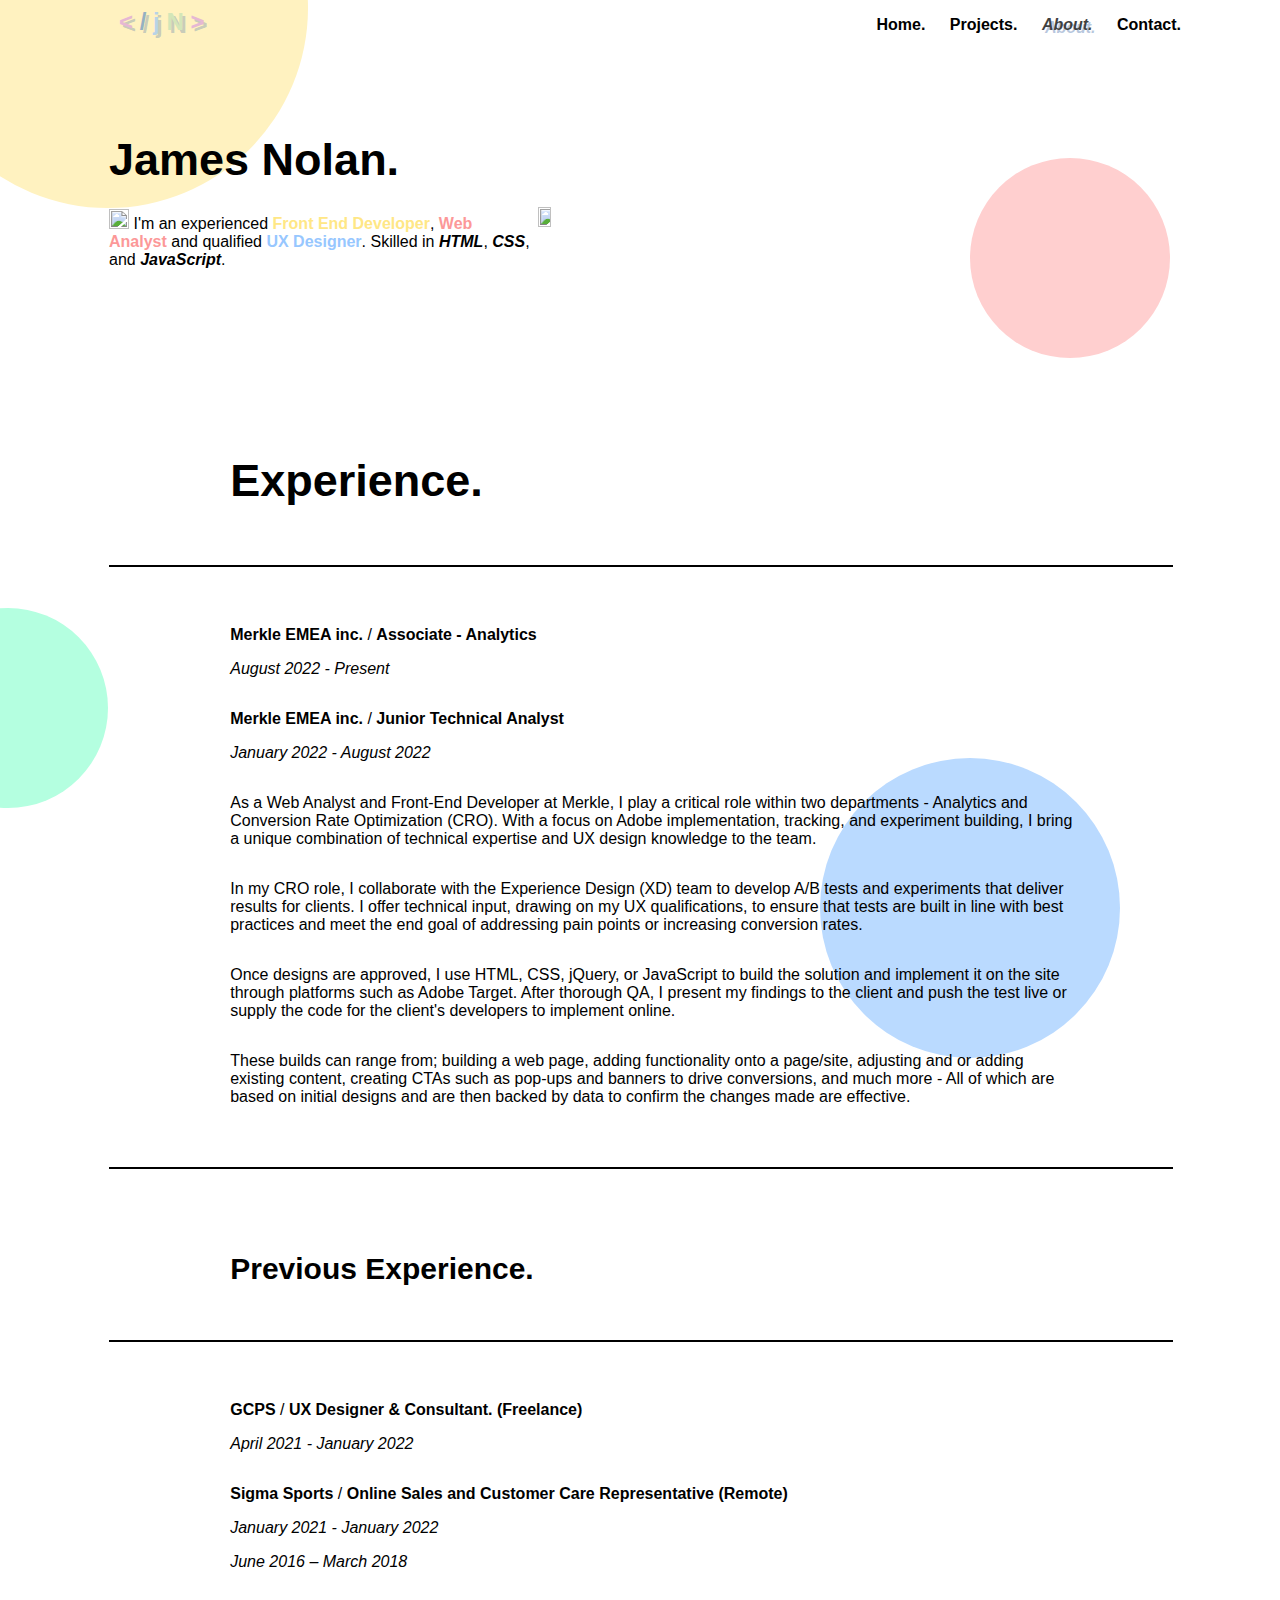
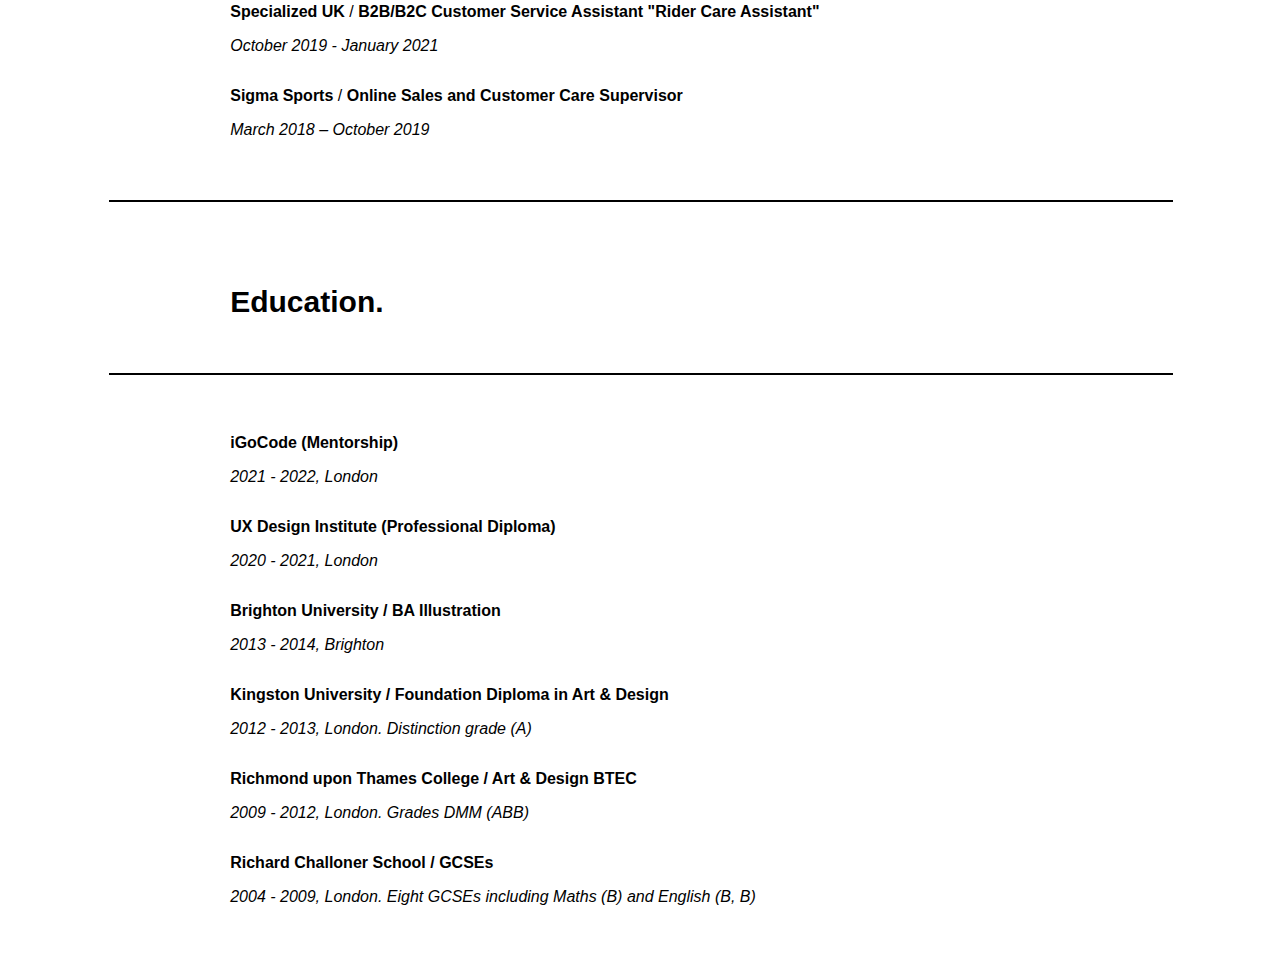
==== aboutMe.html @ 982146b4 "meta tag added" ====
<head>
    <link rel="stylesheet" href="webPage.css">
    <script src="webPage.js"></script>
    <meta name="viewport" content="width=device-width, initial-scale=1.0">
</head>

<body>
    <div class="background">
        <div class="shape shape1"></div>
        <div class="shape shape2"></div>
        <div class="shape shape3"></div>
        <div class="shape shape4"></div>
    </div>

    <div class="web-container">
        <div class="nav-header">
            <span class="jnLogo">
                <span class="logo-section">&lt;</span>
                <span class="logo-section">/</span>
                <span class="logo-section">j</span>
                <span class="logo-section">N</span>
                <span class="logo-section">&gt;</span>
            </span>
            <div class="nav-menu desktop">
                <a class="nav-item" href="/homepage.html">Home.</a>
                <a class="nav-item" href="/projects.html">Projects.</a>
                <a class="nav-item selected" href="/aboutMe.html">About.</a>
                <a class="nav-item" href="/contact.html">Contact.</a>
            </div>
            <div class="nav-menu mobile">
                <div class="menu-btn">
                    <span class="bar"></span>
                    <span class="bar"></span>
                    <span class="bar"></span>
                </div>
                <div class="header__nav">
                    <nav class="nav">
                        <ul class="nav__list">
                            <li class="nav__list_item nav-item"><a class="nav__link" href="/homepage.html">Home.</a></li>
                            <li class="nav__list_item nav-item"><a class="nav__link" href="/projects.html">Projects.</a>
                            </li>
                            <li class="nav__list_item nav-item"><a class="nav__link" href="/aboutMe.html">About.</a>
                            </li>
                            <li class="nav__list_item nav-item"><a class="nav__link" href="/contact.html">Contact.</a>
                            </li>
                        </ul>
                    </nav>
                </div>
            </div>
        </div>
        <div class="main-content">
            <div class="col-1">
                <div class="hero-text">
                    <h3 style="margin-block-end: 0.5em;">James Nolan.</h3>
                    <p>
                        <img src="https://upload.wikimedia.org/wikipedia/commons/thumb/7/70/Emoji_u1f44b.svg/128px-Emoji_u1f44b.svg.png?20170527185010"
                            style="width: 20px;"> I'm an experienced <b style="color: #ffe786">Front End Developer</b>,
                        <b style="color:rgb(252, 152, 152)">Web Analyst</b> and qualified <b style="color: #97c7ff">UX
                            Designer</b>. Skilled in <b><i>HTML</i></b>, <b><i>CSS</i></b>, and
                        <b><i>JavaScript</i></b>.
                    </p>
                    <div class="lang-logos">
                        <div class="lang-logo" alt="HTML"></div>
                        <div class="lang-logo" alt="CSS"></div>
                        <div class="lang-logo" alt="JS"></div>
                        <div class="lang-logo" alt="ADOBE"></div>
                    </div>
                </div>
            </div>
            <div class="col-2">
                <div class="hero-image">
                    <img
                        src="https://ouch-cdn2.icons8.com/yvY-c_1MbAxPxtRzlw8yfKRySEMQ_tZnjfWIX7qMbng/rs:fit:626:456/czM6Ly9pY29uczgu/b3VjaC1wcm9kLmFz/c2V0cy9wbmcvNjU5/LzQ1OWUzZmZjLWIz/OWItNGE3MC05MTBk/LTNkYWMwYmY3ZjZm/MS5wbmc.png">
                </div>
            </div>
        </div>
        <div class="about-me-text">
        </div>

        <div class="project-section" style="flex-wrap: wrap;">
            <div class="project-content">
                <div class="col-1 flex-column" style="flex-direction: column;">
                    <h3 style="margin-block-end: 0.3em;">Experience.</h3>
                </div>
            </div>
        </div>
        <hr>
        <div class="project-content">
            <div class="col-1 aboutMe" style="flex-direction: column;">
                <p><b>Merkle EMEA inc.</b> / <b>Associate - Analytics</b></p>
                <p style="margin-block-start: 0em;"><i>August 2022 - Present</i></p>
                <p><b>Merkle EMEA inc.</b> / <b>Junior Technical Analyst</b></p>
                <p style="margin-block-start: 0em;"><i>January 2022 - August 2022</i></p>
                <p>As a Web Analyst and Front-End Developer at Merkle, I play a critical role within two
                    departments - Analytics and Conversion Rate Optimization (CRO). With a focus on Adobe
                    implementation, tracking, and experiment building, I bring a unique combination of technical
                    expertise and UX design knowledge to the team.</p>
                <p>
                    In my CRO role, I collaborate with the Experience Design (XD) team to develop A/B tests and
                    experiments that deliver results for clients. I offer technical input, drawing on my UX
                    qualifications, to ensure that tests are built in line with best practices and meet the end goal of
                    addressing pain points or increasing conversion rates.</p>
                <p>
                    Once designs are approved, I use HTML, CSS, jQuery, or JavaScript to build the solution and
                    implement it on the site through platforms such as Adobe Target. After thorough QA, I present my
                    findings to the client and push the test live or supply the code for the client's developers to
                    implement online.</p>
                <p>
                    These builds can range from; building a web page, adding functionality onto a page/site, adjusting
                    and or adding existing content, creating CTAs such as pop-ups and banners to drive conversions, and
                    much more - All of which are based on initial designs and are then backed by data to confirm the
                    changes made are effective.</p>
            </div>
        </div>
        <hr>
        <div class="project-section" style="flex-wrap: wrap;">
            <div class="project-content">
                <div class="col-1 flex-column" style="flex-direction: column;">
                    <h4 style="margin-block-end: 0.3em;">Previous Experience.</h4>
                </div>
            </div>
        </div>
        <hr>
        <div class="project-content">
            <div class="col-1 aboutMe" style="flex-direction: column;">
                <p><b>GCPS</b> / <b>UX Designer & Consultant. (Freelance)</b></p>
                <p style="margin-block-start: 0em;"><i>April 2021 - January 2022</i></p>
                <p><b>Sigma Sports</b> / <b>Online Sales and Customer Care Representative (Remote)</b></p>
                <p style="margin-block-start: 0em;"><i>January 2021 - January 2022</i></p>
                <p style="margin-block-start: 0em;"><i>June 2016 – March 2018</i></p>
                <p><b>Specialized UK</b> / <b>B2B/B2C Customer Service Assistant "Rider Care Assistant"</b></p>
                <p style="margin-block-start: 0em;"><i>October 2019 - January 2021</i></p>
                <p><b>Sigma Sports</b> / <b>Online Sales and Customer Care Supervisor</b></p>
                <p style="margin-block-start: 0em;"><i>March 2018 – October 2019</i></p>
            </div>
        </div>
        <hr>
        <div class="project-section" style="flex-wrap: wrap;">
            <div class="project-content">
                <div class="col-1 flex-column" style="flex-direction: column;">
                    <h4 style="margin-block-end: 0.3em;">Education.</h4>
                </div>
            </div>
        </div>
        <hr>
        <div class="project-content">
            <div class="col-1 aboutMe" style="flex-direction: column;">
                <p><b>iGoCode (Mentorship)</b></p>
                <p style="margin-block-start: 0em;"><i>2021 - 2022, London</i></p>
                <p><b>UX Design Institute (Professional Diploma)</b></p>
                <p style="margin-block-start: 0em;"><i>2020 - 2021, London</i></p>
                <p><b>Brighton University / BA Illustration</b></p>
                <p style="margin-block-start: 0em;"><i>2013 - 2014, Brighton</i></p>
                <p><b>Kingston University / Foundation Diploma in Art & Design</b></p>
                <p style="margin-block-start: 0em;"><i>2012 - 2013, London. Distinction grade (A)</i></p>
                <p><b>Richmond upon Thames College / Art & Design BTEC</b></p>
                <p style="margin-block-start: 0em;"><i>2009 - 2012, London. Grades DMM (ABB)</i></p>
                <p><b>Richard Challoner School / GCSEs</b></p>
                <p style="margin-block-start: 0em;"><i>2004 - 2009, London. Eight GCSEs including Maths (B) and English
                        (B, B)</i></p>
            </div>
        </div>
    </div>
    </div>
</body>
---- webPage.css ----
body {
    font-family: 'Futura', sans-serif;
    overflow-x: hidden;
}

a {
    color: black;
    text-decoration: none;
}

hr {
    background: black;
    padding: 1px;
    width: 100%;
    border: black;
    margin-top: 10px;
}

.web-container {
    margin: 0 auto;
    width: 1062px;
    z-index: 100;
}

.arrow-up,
.arrow-down {
    display: flex;
    justify-content: end;
    margin-block-start: 5em;
}

.arrow-up:hover,
.arrow-down:hover {
    cursor: pointer;
}

.arrow-up::before,
.arrow-down::before {
    content: "";
    display: inline-block;
    width: 15px;
    height: 15px;
    border-width: 5px;
    border-style: solid;
    border-color: #000;
    transform: rotate(-45deg);
    transition: transform 0.3s ease;
    border-radius: 10%;
}

.arrow-up::before {
    margin-right: 4px;
    border-top: none;
    border-right: none;
}

.arrow-down::before {
    margin-left: 4px;
    border-bottom: none;
    border-left: none;
}

.arrow-down.down::before {
    transform: rotate(135deg);
}

.background {
    position: absolute;
    height: 100vh;
    width: auto;
    z-index: -10;
}

.shape {
    position: absolute;
    border-radius: 50%;
}

.shape1 {
    background-color: #fff2c0;
    width: 400px;
    height: 400px;
    left: -100px;
    top: -200px;
}

.shape2 {
    background-color: rgb(255, 207, 207);
    width: 200px;
    height: 200px;
    right: -100px;
    top: 150px;
}

.shape3 {
    background-color: #badaff;
    width: 300px;
    height: 300px;
    right: -50px;
    bottom: -150px;
}

.shape4 {
    background-color: rgb(180, 255, 224);
    width: 200px;
    height: 200px;
    left: -100px;
    bottom: 100px;
}

.nav-header {
    display: flex;
    align-items: baseline;
    width: 100%;
    flex-wrap: wrap;
    justify-content: space-between;
    margin-left: 10px;
    margin-right: 10px;
    font-weight: bolder;
}

h3 {
    font-size: 45px;
}

h4 {
    font-size: 30px;
}

h5 {
    font-size: 20px;

}

.nav-item {
    padding-left: 20px;
}

form {
    max-width: 400px;
    margin: 20px auto;
}

label {
    display: block;
    margin-bottom: 5px;
    font-weight: bold;
}

input[type="text"],
input[type="email"],
textarea {
    width: 100%;
    padding: 10px;
    margin-bottom: 10px;
    box-shadow: 5px 5px 1px 0px rgba(0, 0, 0, 1);
}

textarea {
    resize: none;
    height: 100px;
}

input[type="submit"] {
    width: 100%;
    padding: 10px;
    background-color: #5c62ff;
    color: white;
    border: none;
    cursor: pointer;
    box-shadow: 5px 5px 1px 0px rgba(0, 0, 0, 1);
}

input[type="submit"]:hover {
    animation: pastelRainbow 3s infinite;
}

@keyframes pastelRainbow {
    0% {
        background-color: #FFC3A0;
    }

    12.5% {
        background-color: #FFD1B3;
    }

    25% {
        background-color: #FFE0C6;
    }

    37.5% {
        background-color: #FFF0D9;
    }

    50% {
        background-color: #E6F5FF;
    }

    62.5% {
        background-color: #CCEDFF;
    }

    75% {
        background-color: #B3E6FF;
    }

    87.5% {
        background-color: #99DEFF;
    }

    100% {
        background-color: #FFC3A0;
    }
}

.nav-item:hover {
    cursor: pointer;
    font-style: italic;
    text-shadow: 3px 3px 0px rgba(63, 107, 169, 0.5);
    opacity: 0.75;
}

.selected {
    font-style: italic;
    text-shadow: 3px 3px 0px rgba(63, 107, 169, 0.5);
    opacity: 0.75;
}

.main-content {
    display: flex;
    padding-top: 5%;
}

.project-section {
    display: flex;
}

.project-content>.col-1 {
    padding: 15px;
}

.project-content>.col-2 {
    padding: 15px;
}

.col-1 {
    display: flex;
    flex: 0 0 40%;
}

.col-2 {
    display: flex;
    flex: 0 0 60%;
}

.project-content {
    display: flex;
    width: 80%;
    padding: 20px;
    margin-left: auto;
    margin-right: auto;
}

.flex-column {
    flex-direction: column;
}

.project-img {
    max-width: 100%;
    max-height: 100%;
    width: auto;
    height: auto;
}

.lang-logos {
    display: flex;
    justify-content: space-between;
    align-items: center;
}

.lang-logo {
    width: 50px;
    height: 50px;
    background-repeat: no-repeat;
    background-position: center;
    margin-top: 10px;
}

.lang-logo[alt="HTML"] {
    background-image: url('https://cdn-icons-png.flaticon.com/512/10341/10341471.png');
    background-size: 40px;
}

.lang-logo[alt="CSS"] {
    background-image: url('https://cdn-icons-png.flaticon.com/512/136/136445.png');
    background-size: 40px;
}

.lang-logo[alt="JS"] {
    background-image: url('https://cdn-icons-png.flaticon.com/512/644/644568.png');
    background-size: 40px;
}

.lang-logo[alt="ADOBE"] {
    background-image: url('https://cdn-icons-png.flaticon.com/512/232/232430.png');
    background-size: 40px;
}

.hero-image {
    display: flex;
    justify-content: end;
}

.hero-image>img {
    display: flex;
    width: 80%;
    height: fit-content;
    align-self: center;
}

.jnLogo {
    font-family: Arial, sans-serif;
    font-size: 24px;
    font-weight: bold;
}

.logo-section:nth-child(1) {
    color: #e6b8d3;
    text-shadow: 3px 3px 0px rgba(63, 107, 169, 0.3);
}

.logo-section:nth-child(2) {
    color: #94b0c2;
    text-shadow: 3px 3px 0px rgba(63, 107, 169, 0.3);
}

.logo-section:nth-child(3) {
    color: #b8d3e6;
    text-shadow: 3px 3px 0px rgba(63, 107, 169, 0.3);
}

.logo-section:nth-child(4) {
    color: #d3e6b8;
    text-shadow: 3px 3px 0px rgba(63, 107, 169, 0.3);
}

.logo-section:nth-child(5) {
    color: #e6b8d3;
    text-shadow: 3px 3px 0px rgba(63, 107, 169, 0.3);
}

header {
    display: flex;
    justify-content: flex-end;
}


.menu-btn {
    width: 30px;
    height: 30px;
    position: relative;
    z-index: 100;
    overflow: hidden;
}

.menu-btn .bar {
    width: 30px;
    height: 4px;
    position: absolute;
    top: 50%;
    left: 50%;
    border-radius: 4px;
    transform: translate(-50%, -50%);
    background-color: #5c62ff;
    transition: all 0.3s ease-in-out;
}

.menu-btn .bar:nth-of-type(2) {
    top: calc(50% - 9px);
}

.menu-btn .bar:nth-of-type(3) {
    top: calc(50% + 9px);
}

.menu-btn.active .bar:nth-of-type(1) {
    display: none;
}

.menu-btn.active .bar:nth-of-type(2) {
    top: 50%;
    transform: translate(-50%, 0%) rotate(45deg);
}

.menu-btn.active .bar:nth-of-type(3) {
    top: 50%;
    transform: translate(-50%, 0%) rotate(-45deg);
}

.nav {
    position: fixed;
    top: 0;
    left: 0;
    width: 100%;
    height: 100%;
    padding: 15px;
    background: #FFEFBA;
    transform: translateX(100%);
    transition: transform 0.5s;
    z-index: 90;
}

.nav.active {
    transform: translateX(0);
}

.nav__list {
    margin-top: 40px;
}

.nav .nav__list_item {
    list-style-type: none;
    padding: 20px;
    display: flex;
    justify-content: start;
    font-size: 30px;
}

.about-me-text {
    margin-top: 30px;
    padding-left: 5%;
    padding-right: 5%;
}

/* Mobile */
@media screen and (max-width: 767px) {
    .web-container {
        margin-right: 5%;
        margin-left: 5%;
        width: auto;
    }

    .desktop {
        display: none;
    }

    .nav-header {
        margin-top: 30px;
    }

    .main-content {
        flex-direction: column;
    }

    .col-1,
    .col-2 {
        flex-basis: 100%;
    }

    .hero-image {
        display: flex;
        justify-content: center;
        margin-top: 30px;
    }

    .hero-text>p {
        font-size: 25px;
    }

    .arrow-up,
    .arrow-down {
        margin-block-start: 3em;
    }

    .project-content>.col-1 {
        flex-basis: 50%;
    }

    .project-content>.col-2 {
        flex-basis: 50%;
    }

    .hero-image>img {
        width: 100%;
    }

    .aboutMe {
        flex-basis: 100% !important;
    }

    .aboutMe>p {
        width: 90%;
    }

    .about-me-text {
        font-size: 20px;
    }

    .project-text {
        font-size: 15px;
    }

    .project-text {
        font-size: 15px !important;
        width: 80% !important;
    }

    .project-content:not(.exclude) {
        flex-direction: column;
    }

    .col-1:not(.exclude) {
        order: 2 !important;
        flex: 0 !important;
    }

    .col-2:not(.exclude) {
        order: 1 !important;
        justify-content: center;
        align-items: center;
    }

    .arrow-up,
    .arrow-down {
        margin-right: 50px;
        margin-block-start: 4em;
    }
}

/* Tablet */
@media screen and (min-width: 768px) and (max-width: 1154px) {
    .web-container {
        margin-right: 10%;
        margin-left: 10%;
        width: auto;
    }

    .desktop {
        display: none;
    }

    .nav-header {
        margin-top: 30px;
    }

    .main-content {
        flex-direction: column;
    }

    .col-1,
    .col-2 {
        flex-basis: 100%;
    }

    .hero-image {
        justify-content: center;
        margin-top: 30px;
        margin-left: auto;
        margin-right: auto;
        display: block;
    }

    .hero-text>p {
        font-size: 25px;
    }

    .project-content>.col-1 {
        flex-basis: 50%;
    }

    .project-content>.col-2 {
        flex-basis: 50%;
    }

    .hero-image>img {
        width: 100%;
    }

    .aboutMe {
        flex-basis: 100% !important;
    }

    .aboutMe>p {
        width: 90%;
    }

    .project-text {
        font-size: 15px !important;
        width: 70% !important;
    }

    .arrow-up,
    .arrow-down {
        margin-right: 50px;
        margin-block-start: 4em;
    }
}

/* Desktop */
@media screen and (min-width: 1155px) {
    .mobile {
        display: none;
    }

    .aboutMe {
        flex: 0 0 100%;
    }

    .background {
        width: 1062px;
    }

}
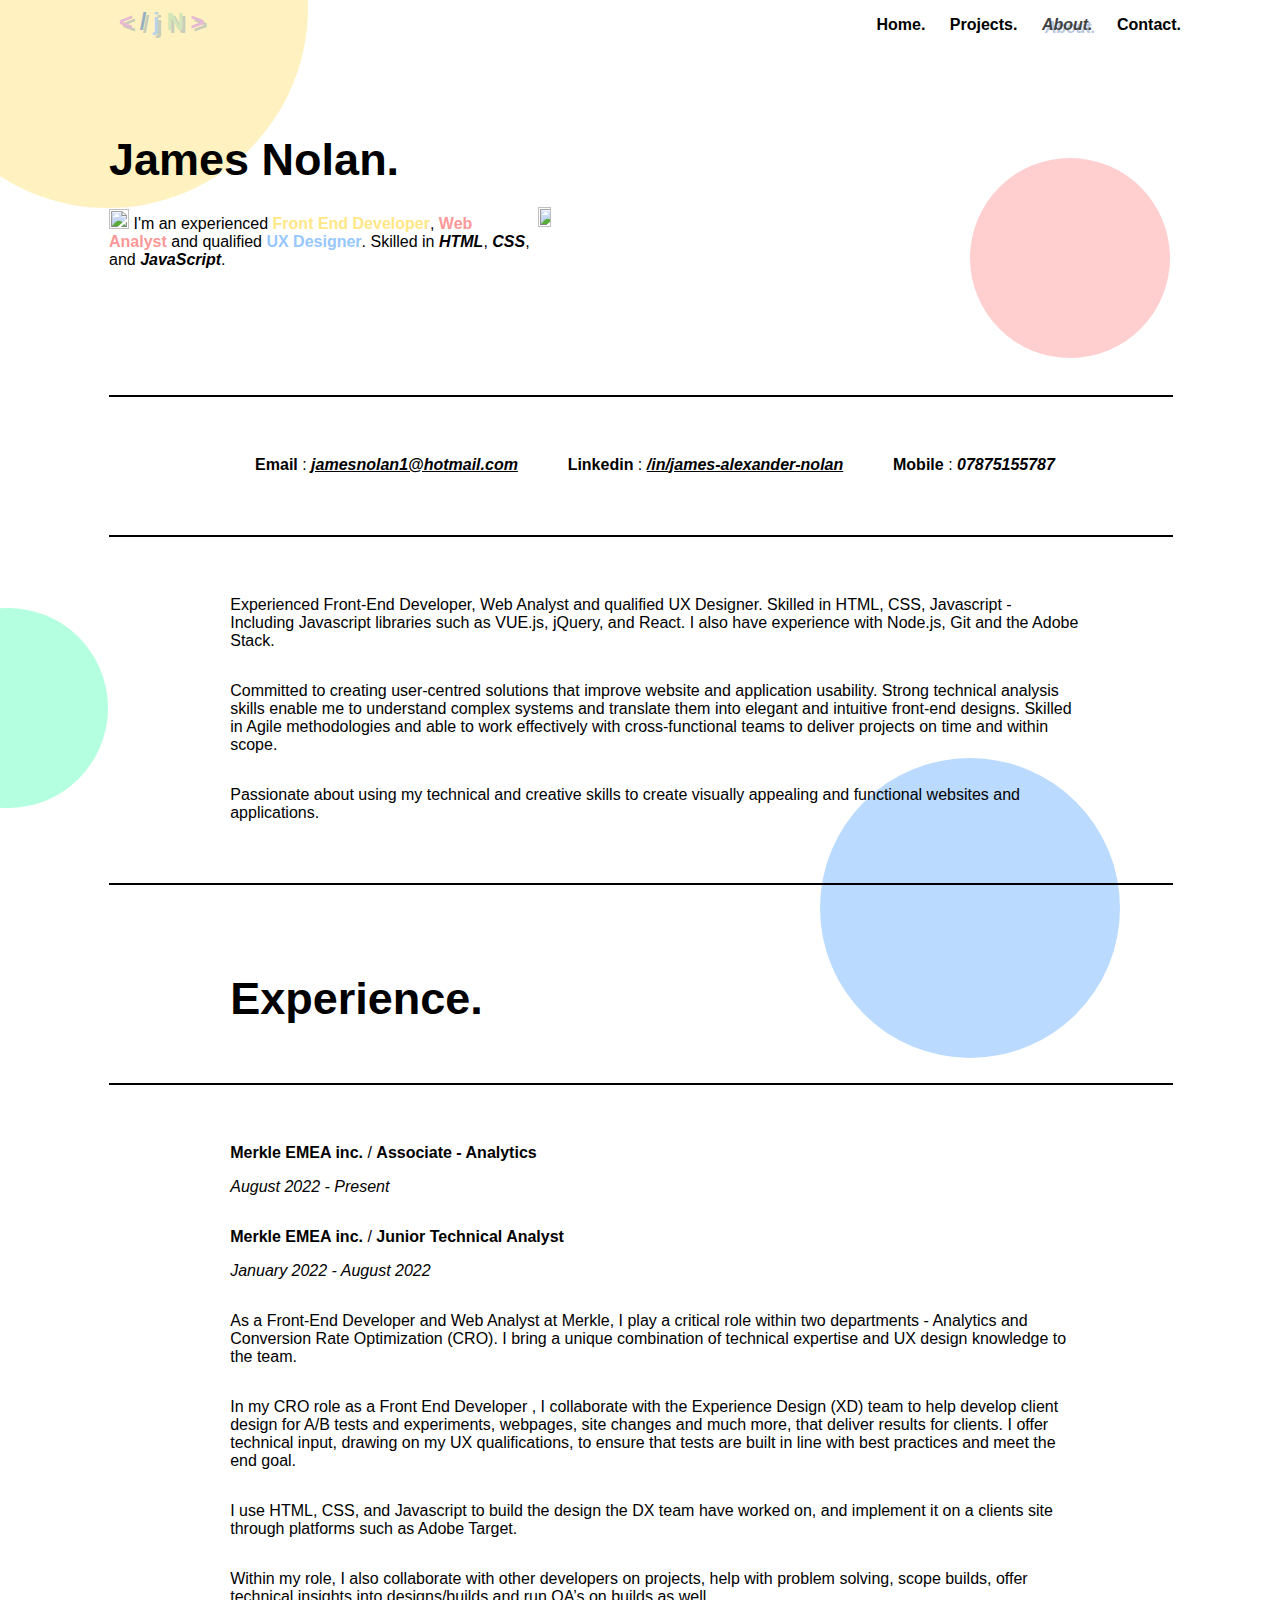
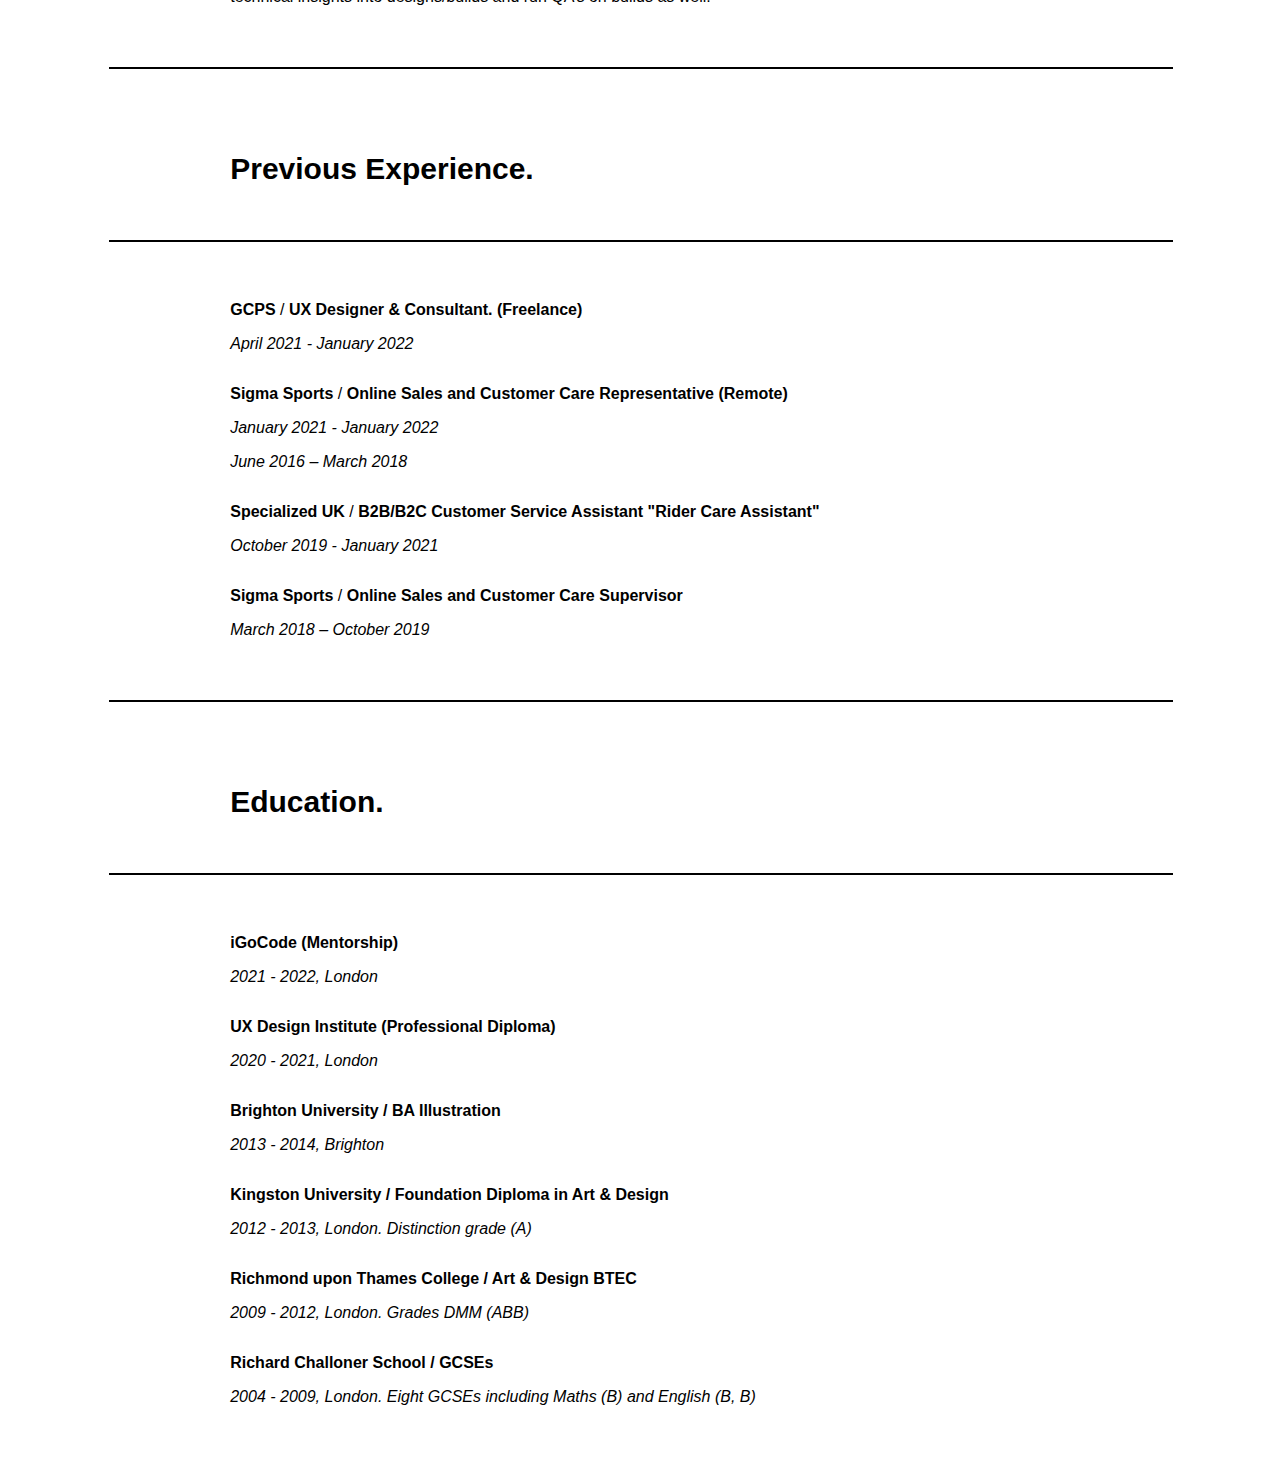
==== commit ebe26e8f: "css changes" ====
--- a/aboutMe.html
+++ b/aboutMe.html
@@ -36,7 +36,8 @@
                 <div class="header__nav">
                     <nav class="nav">
                         <ul class="nav__list">
-                            <li class="nav__list_item nav-item"><a class="nav__link" href="/homepage.html">Home.</a></li>
+                            <li class="nav__list_item nav-item"><a class="nav__link" href="/homepage.html">Home.</a>
+                            </li>
                             <li class="nav__list_item nav-item"><a class="nav__link" href="/projects.html">Projects.</a>
                             </li>
                             <li class="nav__list_item nav-item"><a class="nav__link" href="/aboutMe.html">About.</a>
@@ -74,9 +75,33 @@
                 </div>
             </div>
         </div>
-        <div class="about-me-text">
+        <hr style="margin-top: 50px;">
+        <div class="project-content">
+            <div class="col-1 aboutMe contact-info" style="flex-direction: column;">
+                <p><b>Email</b> : <b><i><u><a href="/contact.html">jamesnolan1@hotmail.com</a></u></i></b></p>
+                <p><b>Linkedin</b> : <b><i><u><a
+                                    href="https://www.linkedin.com/in/james-alexander-nolan">/in/james-alexander-nolan</a></u></i></b>
+                </p>
+                <p><b>Mobile</b> : <b><i>07875155787</i></b></p>
+            </div>
         </div>
-
+        <hr>
+        <div class="project-content">
+            <div class="col-1 aboutMe" style="flex-direction: column;">
+                <p>Experienced Front-End Developer, Web Analyst and qualified UX Designer. Skilled in HTML,
+                    CSS, Javascript - Including Javascript libraries such as VUE.js, jQuery, and React. I also
+                    have experience with Node.js, Git and the Adobe Stack.
+                </p>
+                <p>Committed to creating user-centred solutions that improve website and application usability.
+                    Strong technical analysis skills enable me to understand complex systems and translate
+                    them into elegant and intuitive front-end designs. Skilled in Agile methodologies and able to
+                    work effectively with cross-functional teams to deliver projects on time and within scope.
+                </p>
+                <p>Passionate about using my technical and creative skills to create visually appealing and
+                    functional websites and applications.</p>
+            </div>
+        </div>
+        <hr>
         <div class="project-section" style="flex-wrap: wrap;">
             <div class="project-content">
                 <div class="col-1 flex-column" style="flex-direction: column;">
@@ -91,25 +116,20 @@
                 <p style="margin-block-start: 0em;"><i>August 2022 - Present</i></p>
                 <p><b>Merkle EMEA inc.</b> / <b>Junior Technical Analyst</b></p>
                 <p style="margin-block-start: 0em;"><i>January 2022 - August 2022</i></p>
-                <p>As a Web Analyst and Front-End Developer at Merkle, I play a critical role within two
-                    departments - Analytics and Conversion Rate Optimization (CRO). With a focus on Adobe
-                    implementation, tracking, and experiment building, I bring a unique combination of technical
-                    expertise and UX design knowledge to the team.</p>
-                <p>
-                    In my CRO role, I collaborate with the Experience Design (XD) team to develop A/B tests and
-                    experiments that deliver results for clients. I offer technical input, drawing on my UX
-                    qualifications, to ensure that tests are built in line with best practices and meet the end goal of
-                    addressing pain points or increasing conversion rates.</p>
-                <p>
-                    Once designs are approved, I use HTML, CSS, jQuery, or JavaScript to build the solution and
-                    implement it on the site through platforms such as Adobe Target. After thorough QA, I present my
-                    findings to the client and push the test live or supply the code for the client's developers to
-                    implement online.</p>
-                <p>
-                    These builds can range from; building a web page, adding functionality onto a page/site, adjusting
-                    and or adding existing content, creating CTAs such as pop-ups and banners to drive conversions, and
-                    much more - All of which are based on initial designs and are then backed by data to confirm the
-                    changes made are effective.</p>
+                <p>As a Front-End Developer and Web Analyst at Merkle, I play a critical role within two
+                    departments - Analytics and Conversion Rate Optimization (CRO). I bring a unique
+                    combination of technical expertise and UX design knowledge to the team.</p>
+                <p>In my CRO role as a Front End Developer , I collaborate with the Experience Design (XD)
+                    team to help develop client design for A/B tests and experiments, webpages, site changes
+                    and much more, that deliver results for clients. I offer technical input, drawing on my UX
+                    qualifications, to ensure that tests are built in line with best practices and meet the end goal.
+                </p>
+                <p>I use HTML, CSS, and Javascript to build the design the DX team have worked on, and
+                    implement it on a clients site through platforms such as Adobe Target.
+                </p>
+                <p>Within my role, I also collaborate with other developers on projects, help with problem
+                    solving, scope builds, offer technical insights into designs/builds and run QA’s on builds as
+                    well.</p>
             </div>
         </div>
         <hr>
--- a/webPage.css
+++ b/webPage.css
@@ -473,11 +473,13 @@
     }
 
     .project-content>.col-1 {
-        flex-basis: 50%;
+        flex-basis: 60%;
+        padding: 0px;
     }
 
     .project-content>.col-2 {
         flex-basis: 50%;
+        padding: 0px;
     }
 
     .hero-image>img {
@@ -512,6 +514,7 @@
     .col-1:not(.exclude) {
         order: 2 !important;
         flex: 0 !important;
+
     }
 
     .col-2:not(.exclude) {
@@ -524,6 +527,14 @@
     .arrow-down {
         margin-right: 50px;
         margin-block-start: 4em;
+    }
+
+    .project-content.exclude {
+        width: 350px;
+    }
+
+    .project-p-text {
+        margin-top: 15px;
     }
 }
 
@@ -594,6 +605,12 @@
         margin-right: 50px;
         margin-block-start: 4em;
     }
+
+    .contact-info>p {
+        margin-left: auto;
+        margin-right: auto;
+        width: 50%;
+    }
 }
 
 /* Desktop */
@@ -610,4 +627,8 @@
         width: 1062px;
     }
 
+    .contact-info {
+        justify-content: space-around;
+        flex-direction: revert !important;
+    }
 }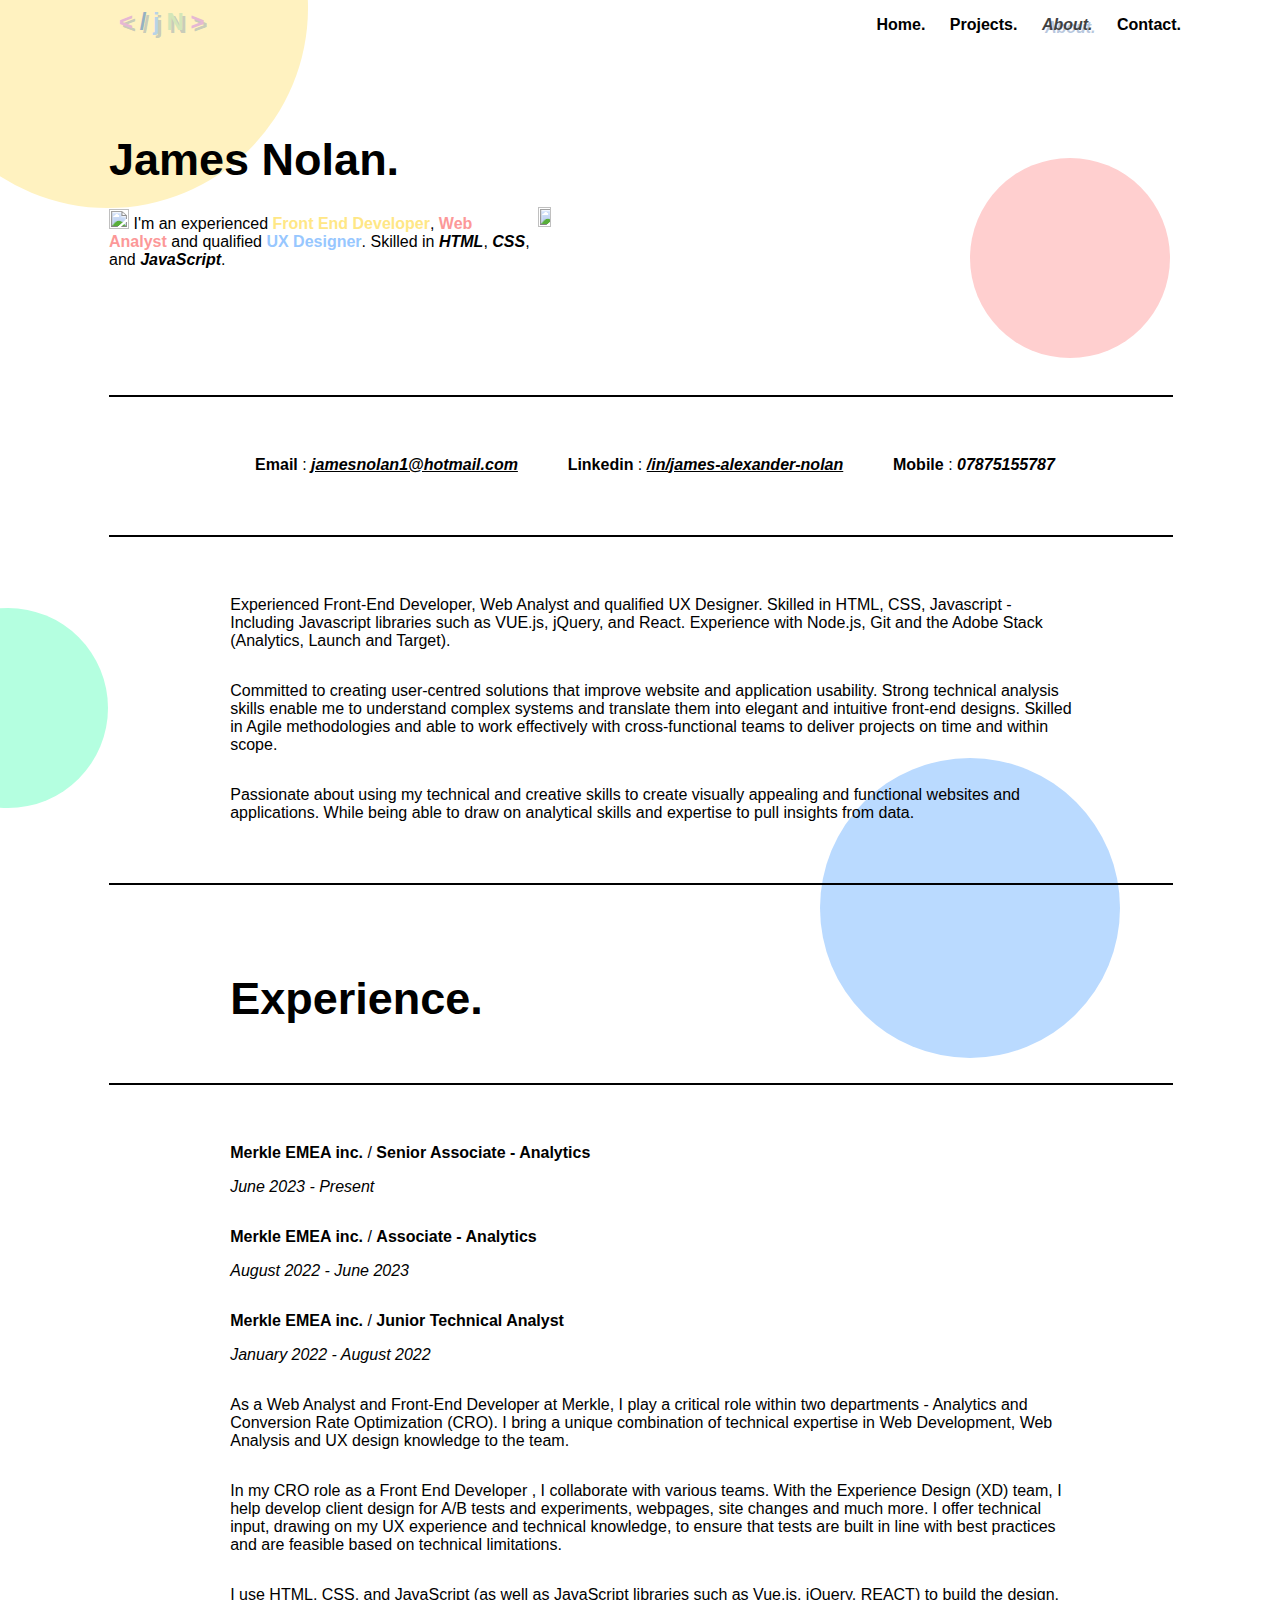
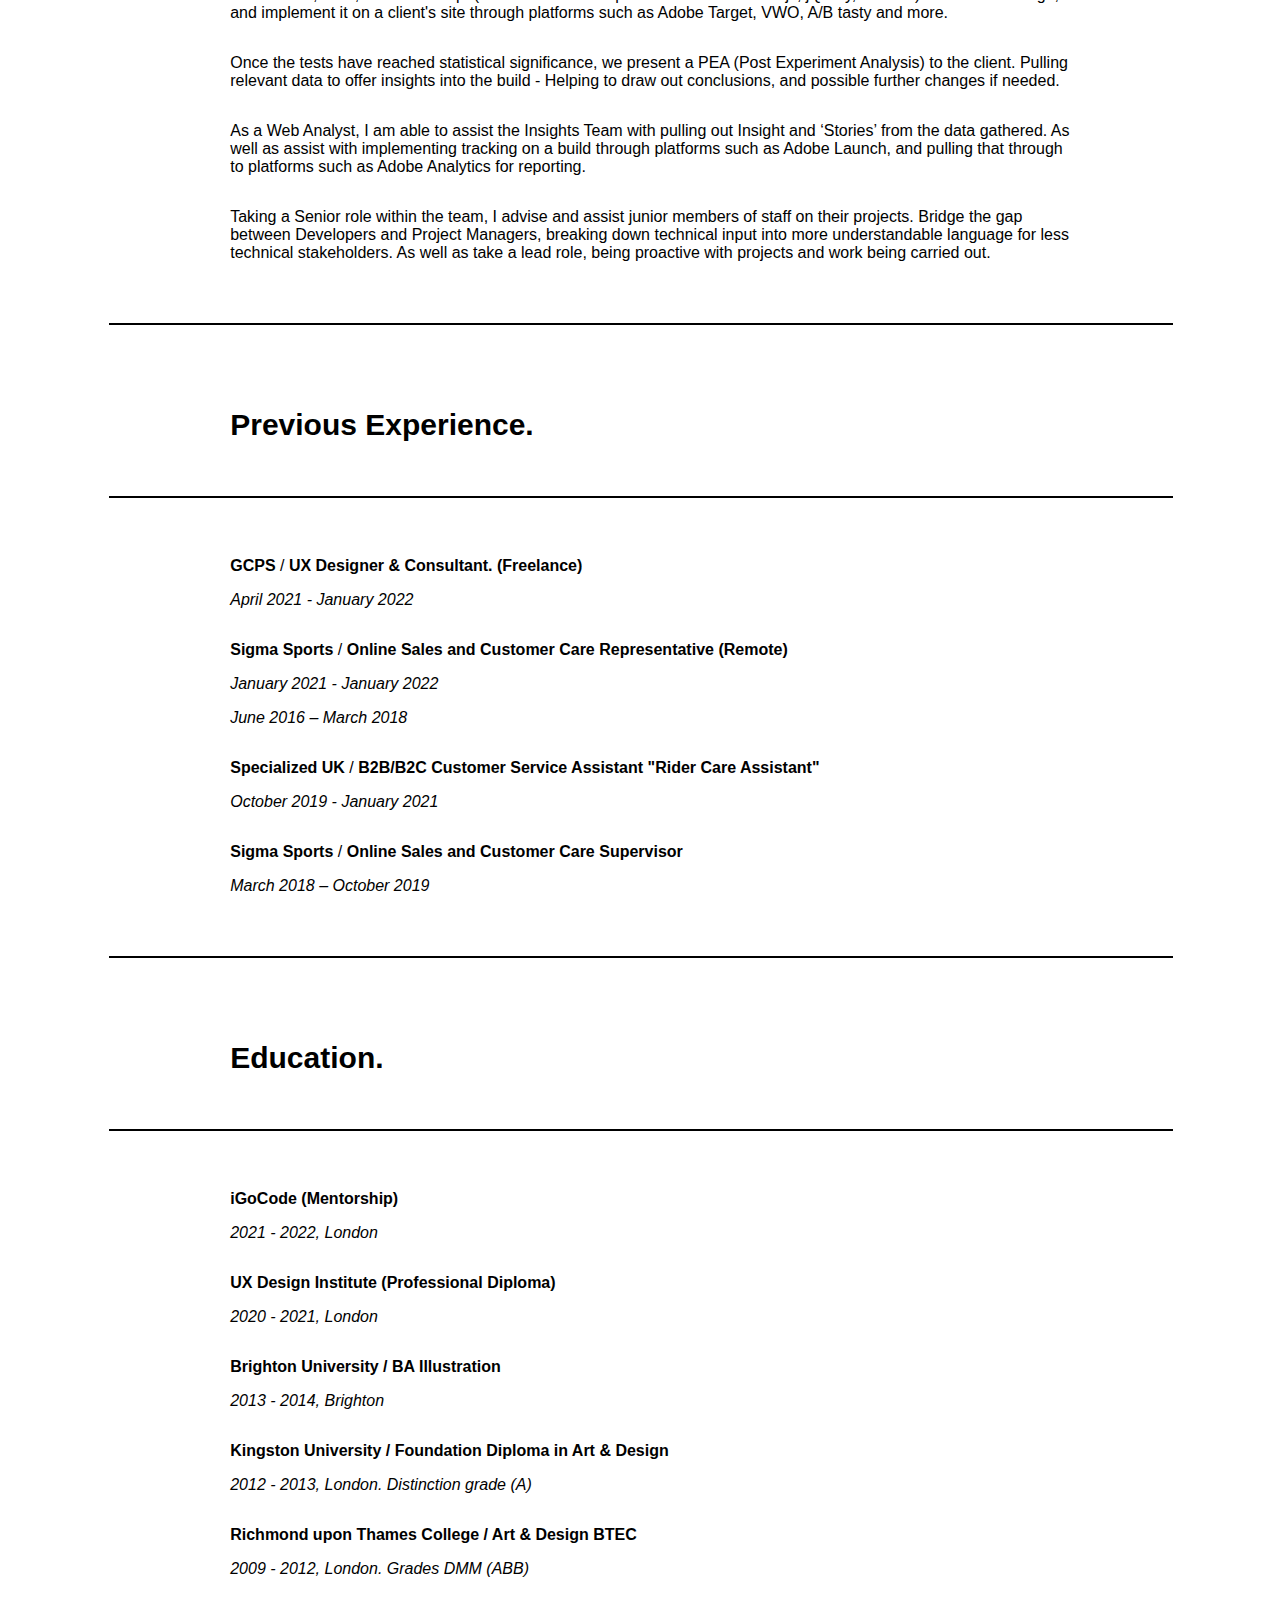
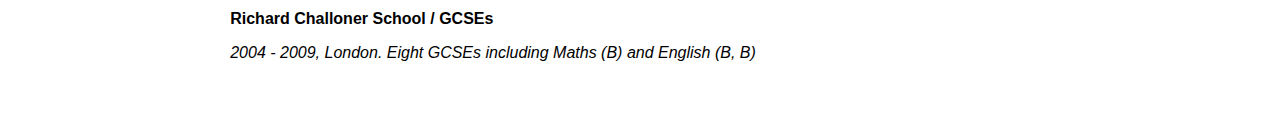
==== commit 7ed18807: "Content change" ====
--- a/aboutMe.html
+++ b/aboutMe.html
@@ -2,6 +2,15 @@
     <link rel="stylesheet" href="webPage.css">
     <script src="webPage.js"></script>
     <meta name="viewport" content="width=device-width, initial-scale=1.0">
+    <!-- Google tag (gtag.js) -->
+    <script async src="https://www.googletagmanager.com/gtag/js?id=G-5FLBPT3K59"></script>
+    <script>
+        window.dataLayer = window.dataLayer || [];
+        function gtag() { dataLayer.push(arguments); }
+        gtag('js', new Date());
+
+        gtag('config', 'G-5FLBPT3K59');
+    </script>
 </head>
 
 <body>
@@ -88,17 +97,16 @@
         <hr>
         <div class="project-content">
             <div class="col-1 aboutMe" style="flex-direction: column;">
-                <p>Experienced Front-End Developer, Web Analyst and qualified UX Designer. Skilled in HTML,
-                    CSS, Javascript - Including Javascript libraries such as VUE.js, jQuery, and React. I also
-                    have experience with Node.js, Git and the Adobe Stack.
-                </p>
-                <p>Committed to creating user-centred solutions that improve website and application usability.
-                    Strong technical analysis skills enable me to understand complex systems and translate
-                    them into elegant and intuitive front-end designs. Skilled in Agile methodologies and able to
-                    work effectively with cross-functional teams to deliver projects on time and within scope.
-                </p>
-                <p>Passionate about using my technical and creative skills to create visually appealing and
-                    functional websites and applications.</p>
+                <p>Experienced Front-End Developer, Web Analyst and qualified UX Designer. Skilled in HTML, CSS,
+                    Javascript - Including Javascript libraries such as VUE.js, jQuery, and React. Experience with
+                    Node.js, Git and the Adobe Stack (Analytics, Launch and Target). </p>
+                <p>Committed to creating user-centred solutions that improve website and application usability. Strong
+                    technical analysis skills enable me to understand complex systems and translate them into elegant
+                    and intuitive front-end designs. Skilled in Agile methodologies and able to work effectively with
+                    cross-functional teams to deliver projects on time and within scope. </p>
+                <p>Passionate about using my technical and creative skills to create visually appealing and functional
+                    websites and applications. While being able to draw on analytical skills and expertise to pull
+                    insights from data. </p>
             </div>
         </div>
         <hr>
@@ -112,24 +120,33 @@
         <hr>
         <div class="project-content">
             <div class="col-1 aboutMe" style="flex-direction: column;">
+                <p><b>Merkle EMEA inc.</b> / <b>Senior Associate - Analytics</b></p>
+                <p style="margin-block-start: 0em;"><i>June 2023 - Present</i></p>
                 <p><b>Merkle EMEA inc.</b> / <b>Associate - Analytics</b></p>
-                <p style="margin-block-start: 0em;"><i>August 2022 - Present</i></p>
+                <p style="margin-block-start: 0em;"><i>August 2022 - June 2023</i></p>
                 <p><b>Merkle EMEA inc.</b> / <b>Junior Technical Analyst</b></p>
                 <p style="margin-block-start: 0em;"><i>January 2022 - August 2022</i></p>
-                <p>As a Front-End Developer and Web Analyst at Merkle, I play a critical role within two
-                    departments - Analytics and Conversion Rate Optimization (CRO). I bring a unique
-                    combination of technical expertise and UX design knowledge to the team.</p>
-                <p>In my CRO role as a Front End Developer , I collaborate with the Experience Design (XD)
-                    team to help develop client design for A/B tests and experiments, webpages, site changes
-                    and much more, that deliver results for clients. I offer technical input, drawing on my UX
-                    qualifications, to ensure that tests are built in line with best practices and meet the end goal.
-                </p>
-                <p>I use HTML, CSS, and Javascript to build the design the DX team have worked on, and
-                    implement it on a clients site through platforms such as Adobe Target.
-                </p>
-                <p>Within my role, I also collaborate with other developers on projects, help with problem
-                    solving, scope builds, offer technical insights into designs/builds and run QA’s on builds as
-                    well.</p>
+                <p>As a Web Analyst and Front-End Developer at Merkle, I play a critical role within two departments -
+                    Analytics and Conversion Rate Optimization (CRO). I bring a unique combination of technical
+                    expertise in Web Development, Web Analysis and UX design knowledge to the team.</p>
+                <p>In my CRO role as a Front End Developer , I collaborate with various teams. With the Experience
+                    Design (XD) team, I help develop client design for A/B tests and experiments, webpages, site changes
+                    and much more. I offer technical input, drawing on my UX experience and technical knowledge, to
+                    ensure that tests are built in line with best practices and are feasible based on technical
+                    limitations. </p>
+                <p>I use HTML, CSS, and JavaScript (as well as JavaScript libraries such as Vue.js, jQuery, REACT) to
+                    build the design, and implement it on a client's site through platforms such as Adobe Target, VWO,
+                    A/B tasty and more. </p>
+                <p>Once the tests have reached statistical significance, we present a PEA (Post Experiment Analysis) to
+                    the client. Pulling relevant data to offer insights into the build - Helping to draw out
+                    conclusions, and possible further changes if needed. </p>
+                <p>As a Web Analyst, I am able to assist the Insights Team with pulling out Insight and ‘Stories’ from
+                    the data gathered. As well as assist with implementing tracking on a build through platforms such as
+                    Adobe Launch, and pulling that through to platforms such as Adobe Analytics for reporting. </p>
+                <p>Taking a Senior role within the team, I advise and assist junior members of staff on their projects.
+                    Bridge the gap between Developers and Project Managers, breaking down technical input into more
+                    understandable language for less technical stakeholders. As well as take a lead role, being
+                    proactive with projects and work being carried out.</p>
             </div>
         </div>
         <hr>
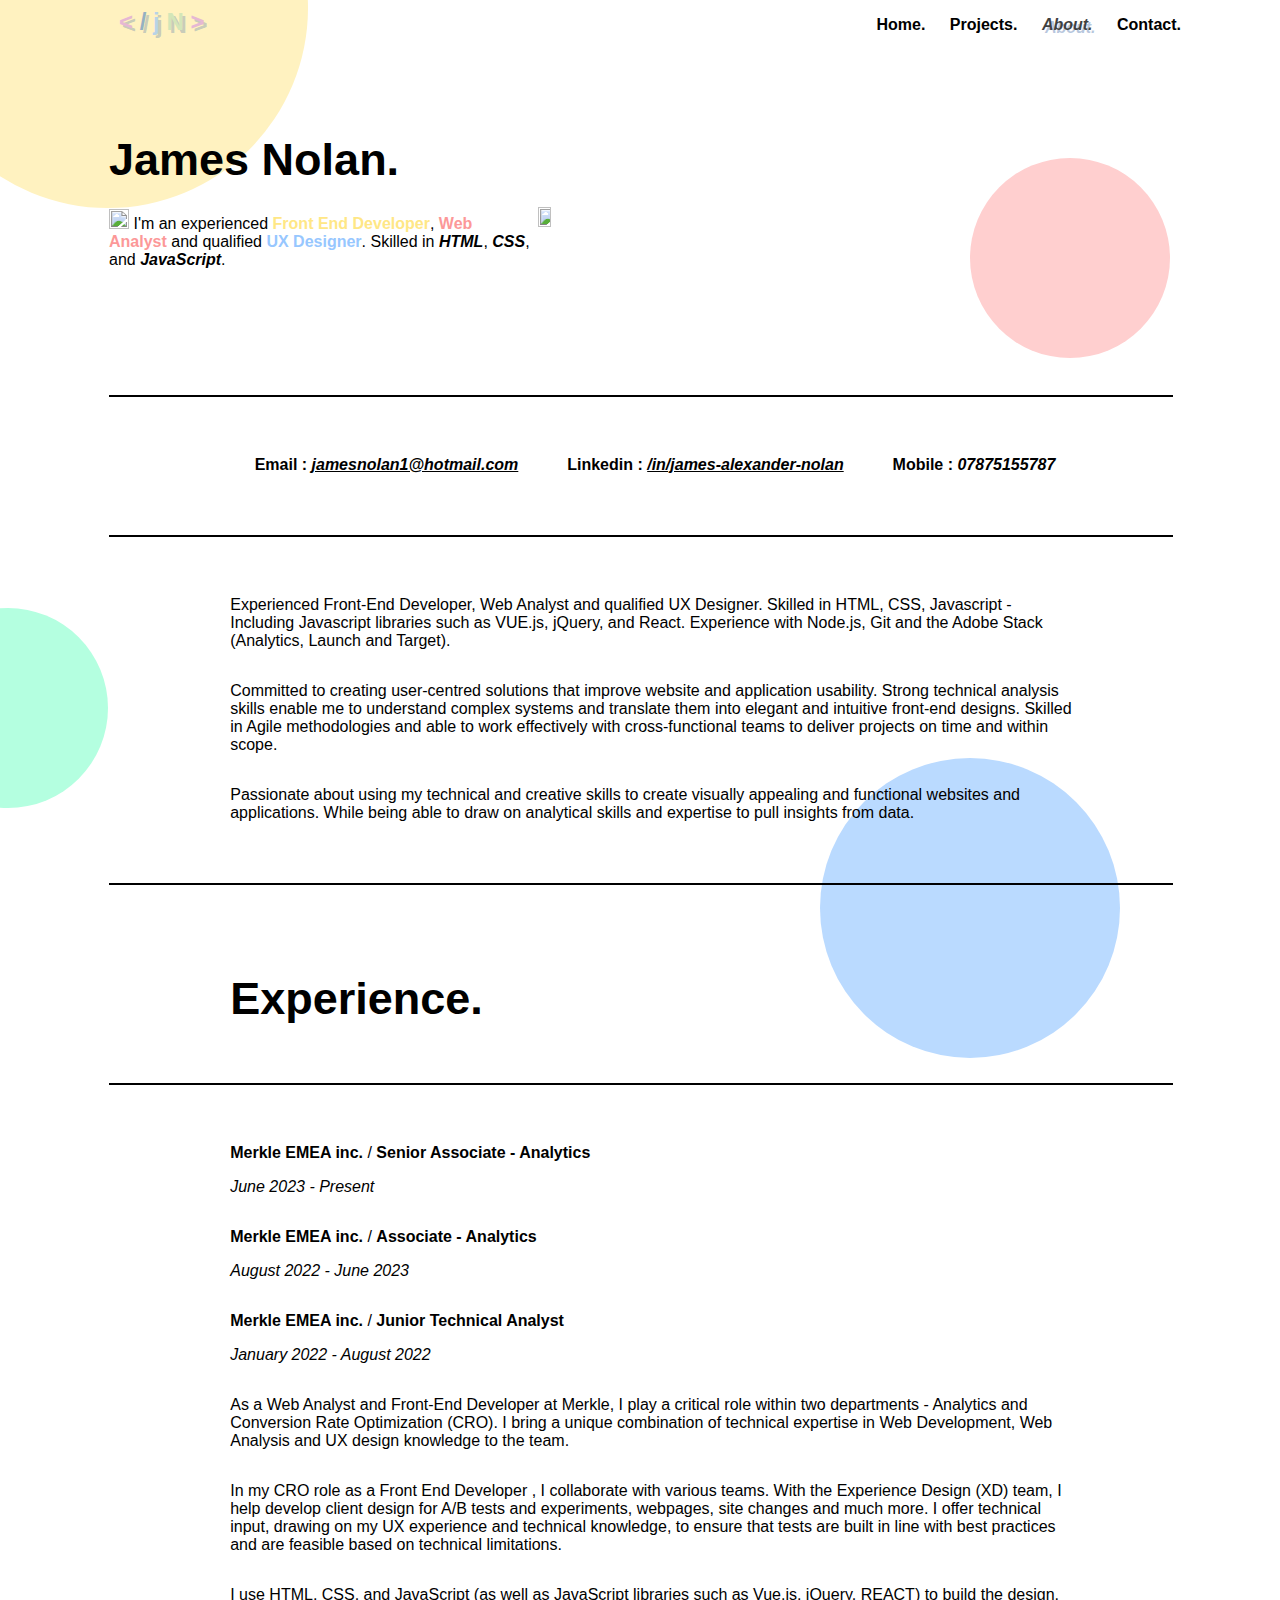
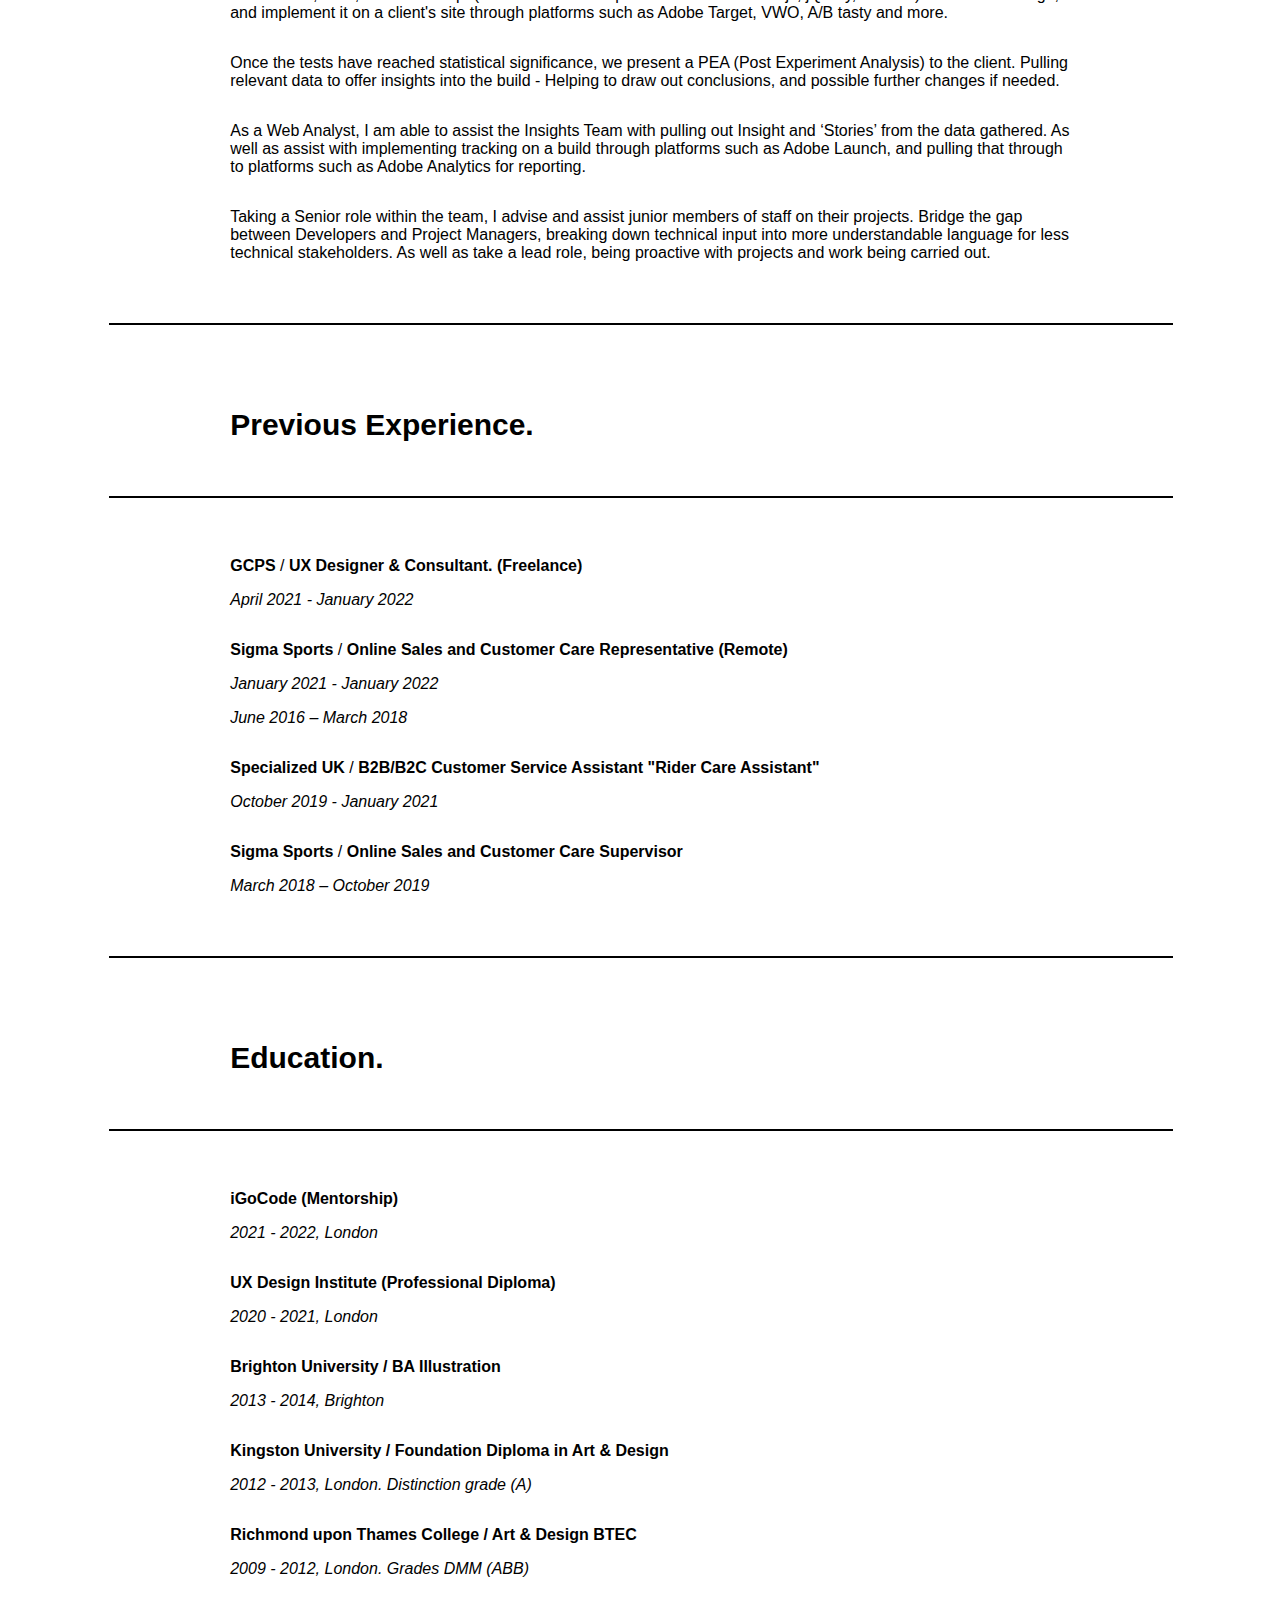
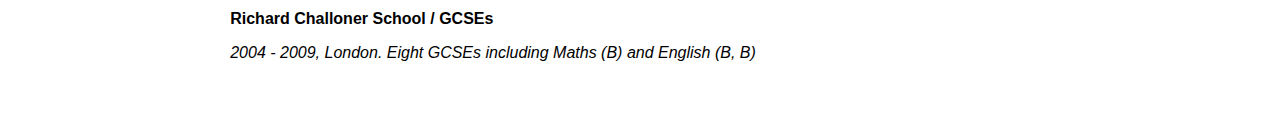
==== commit 321dda11: "CSS change" ====
--- a/aboutMe.html
+++ b/aboutMe.html
@@ -87,11 +87,11 @@
         <hr style="margin-top: 50px;">
         <div class="project-content">
             <div class="col-1 aboutMe contact-info" style="flex-direction: column;">
-                <p><b>Email</b> : <b><i><u><a href="/contact.html">jamesnolan1@hotmail.com</a></u></i></b></p>
-                <p><b>Linkedin</b> : <b><i><u><a
+                <p><b>Email : </b> <b><i><u><a href="/contact.html">jamesnolan1@hotmail.com</a></u></i></b></p>
+                <p><b>Linkedin : </b> <b><i><u><a
                                     href="https://www.linkedin.com/in/james-alexander-nolan">/in/james-alexander-nolan</a></u></i></b>
                 </p>
-                <p><b>Mobile</b> : <b><i>07875155787</i></b></p>
+                <p><b>Mobile : </b> <b><i>07875155787</i></b></p>
             </div>
         </div>
         <hr>
--- a/webPage.css
+++ b/webPage.css
@@ -593,6 +593,7 @@
 
     .aboutMe>p {
         width: 90%;
+        display: grid;
     }
 
     .project-text {
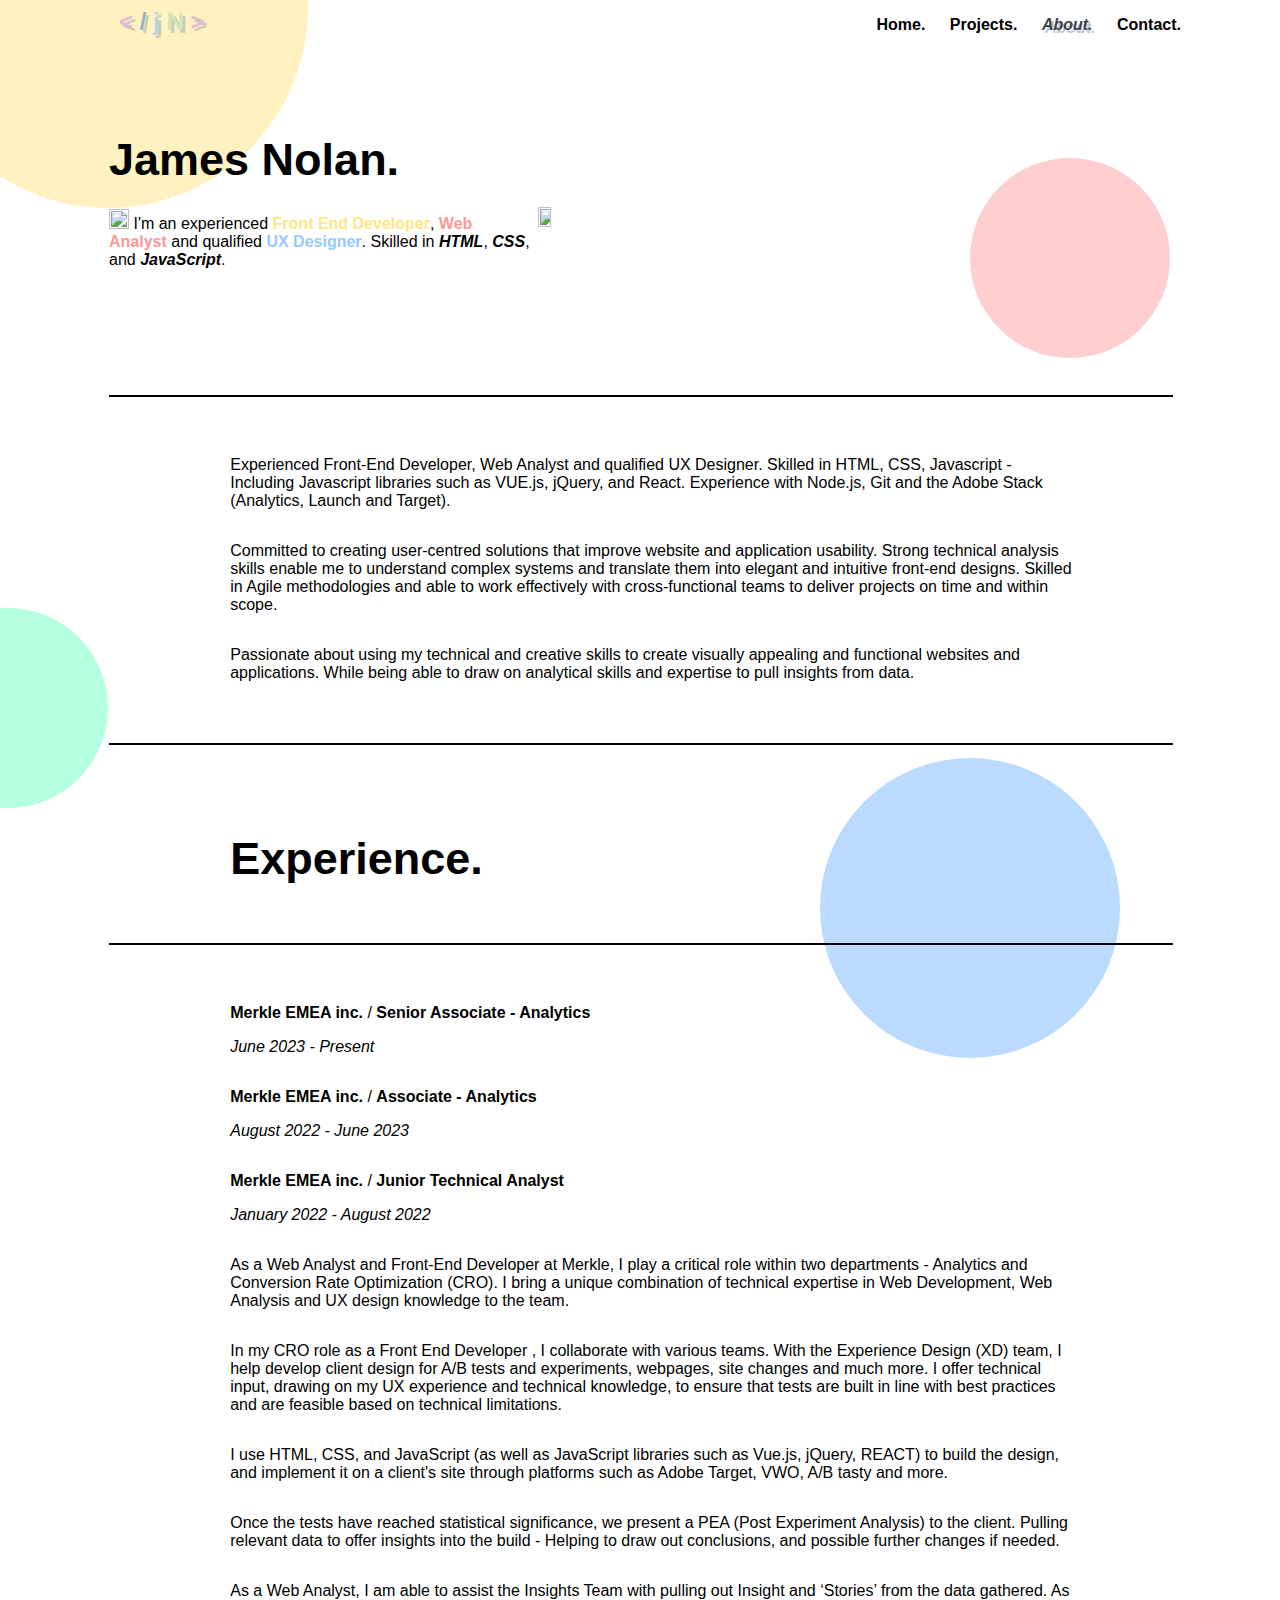
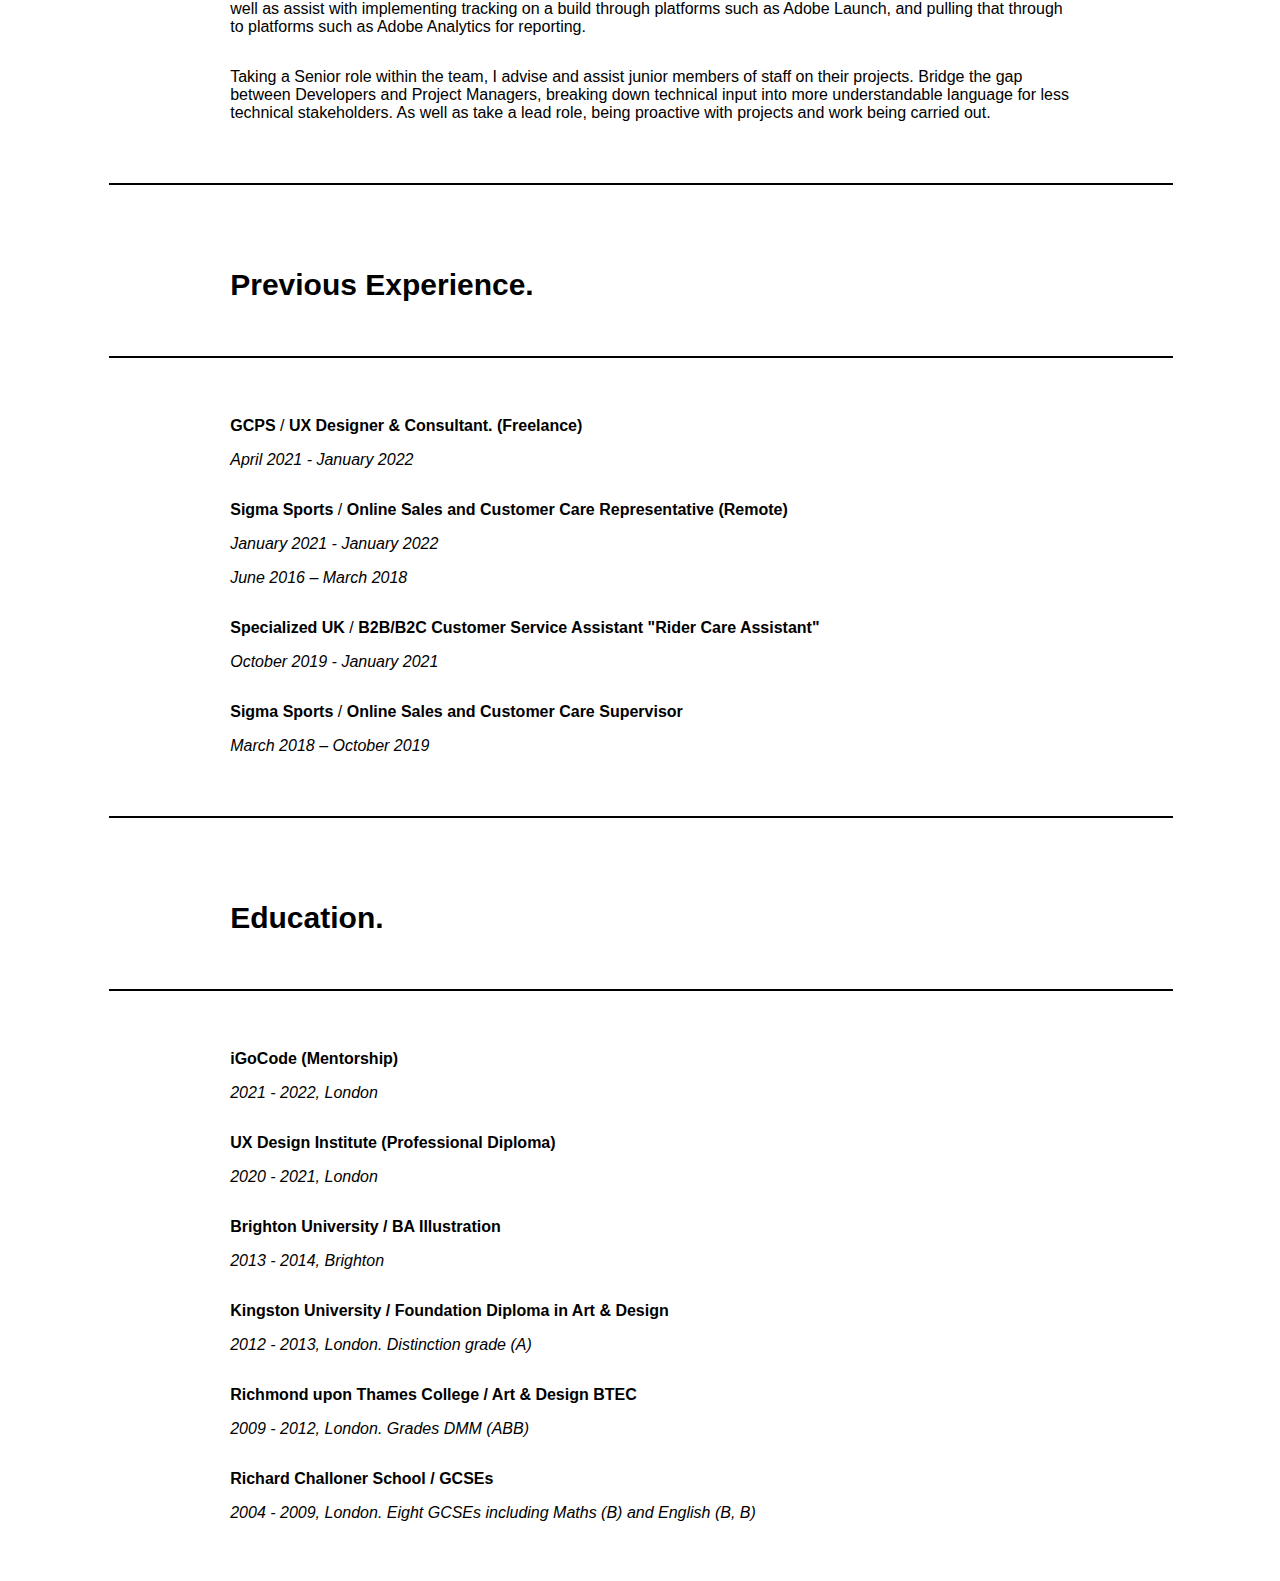
==== commit 555cc137: "content change" ====
--- a/aboutMe.html
+++ b/aboutMe.html
@@ -85,16 +85,6 @@
             </div>
         </div>
         <hr style="margin-top: 50px;">
-        <div class="project-content">
-            <div class="col-1 aboutMe contact-info" style="flex-direction: column;">
-                <p><b>Email : </b> <b><i><u><a href="/contact.html">jamesnolan1@hotmail.com</a></u></i></b></p>
-                <p><b>Linkedin : </b> <b><i><u><a
-                                    href="https://www.linkedin.com/in/james-alexander-nolan">/in/james-alexander-nolan</a></u></i></b>
-                </p>
-                <p><b>Mobile : </b> <b><i>07875155787</i></b></p>
-            </div>
-        </div>
-        <hr>
         <div class="project-content">
             <div class="col-1 aboutMe" style="flex-direction: column;">
                 <p>Experienced Front-End Developer, Web Analyst and qualified UX Designer. Skilled in HTML, CSS,
--- a/webPage.css
+++ b/webPage.css
@@ -593,7 +593,6 @@
 
     .aboutMe>p {
         width: 90%;
-        display: grid;
     }
 
     .project-text {
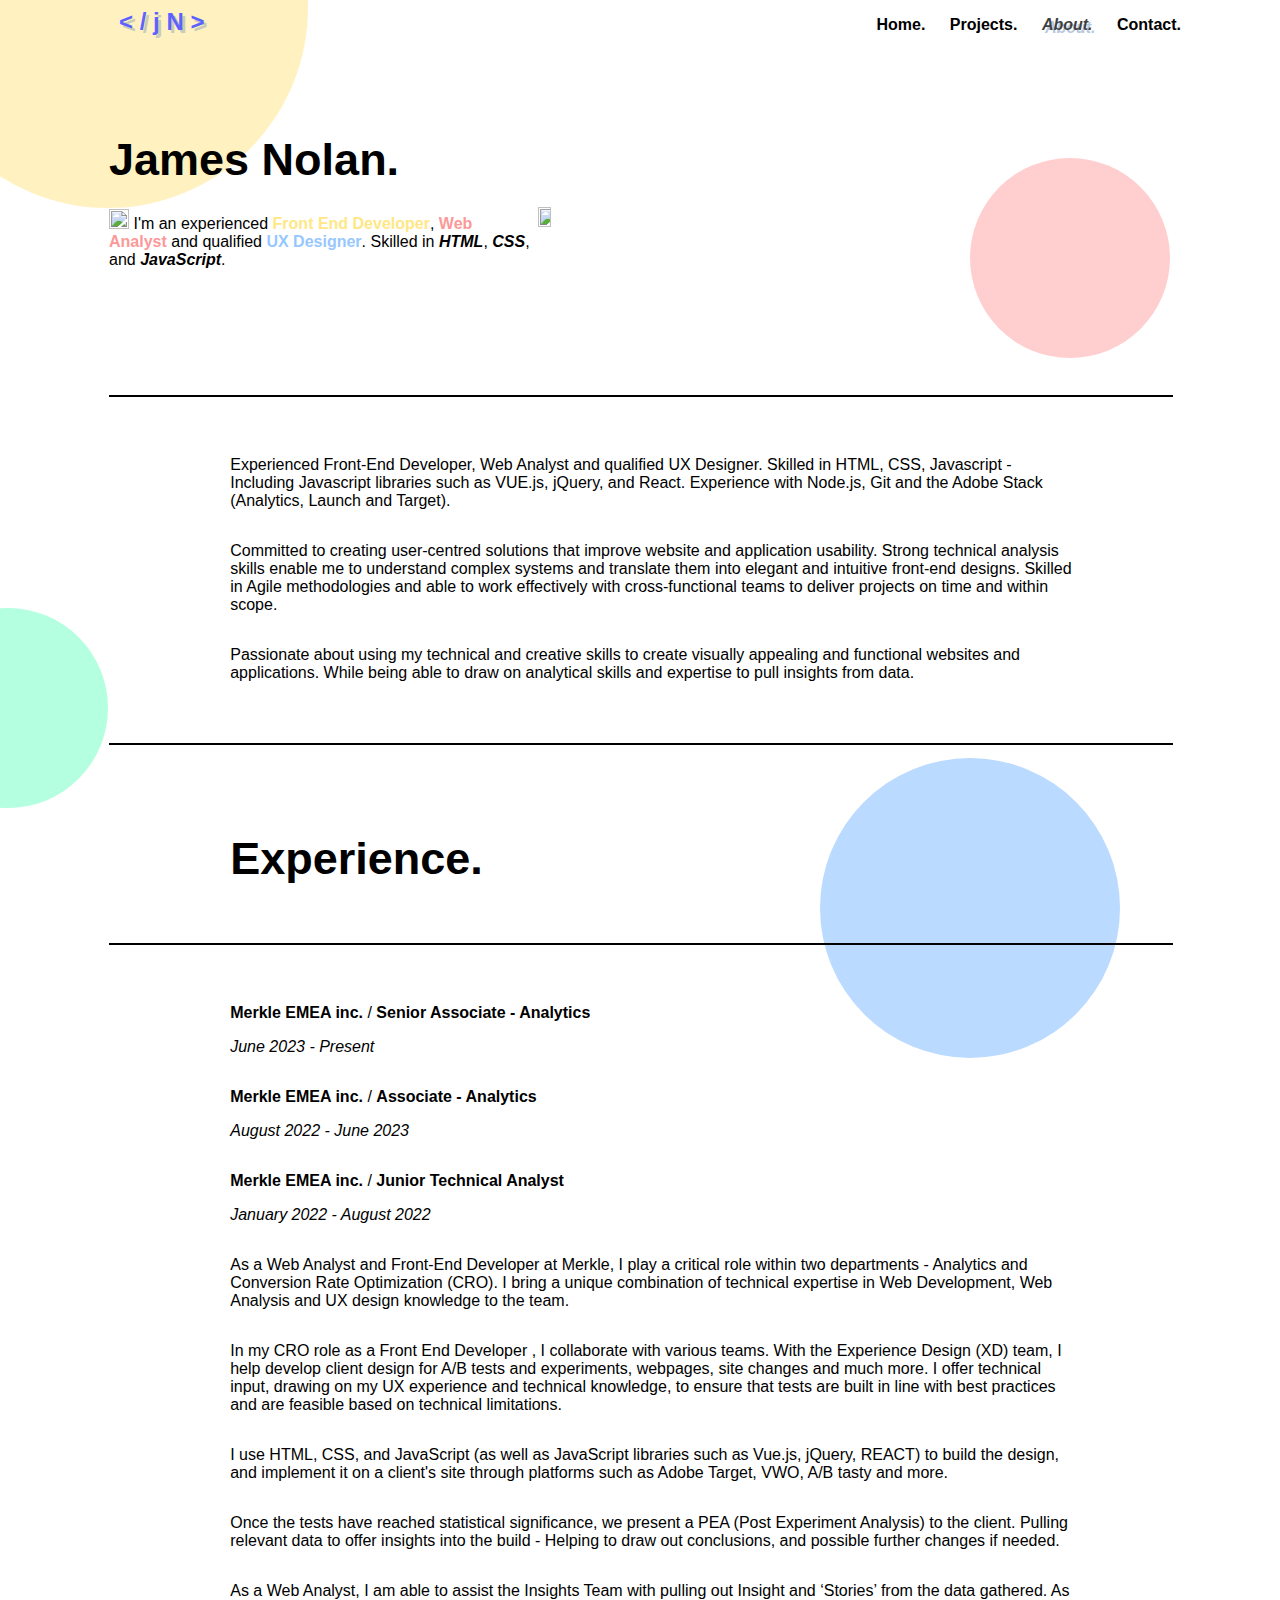
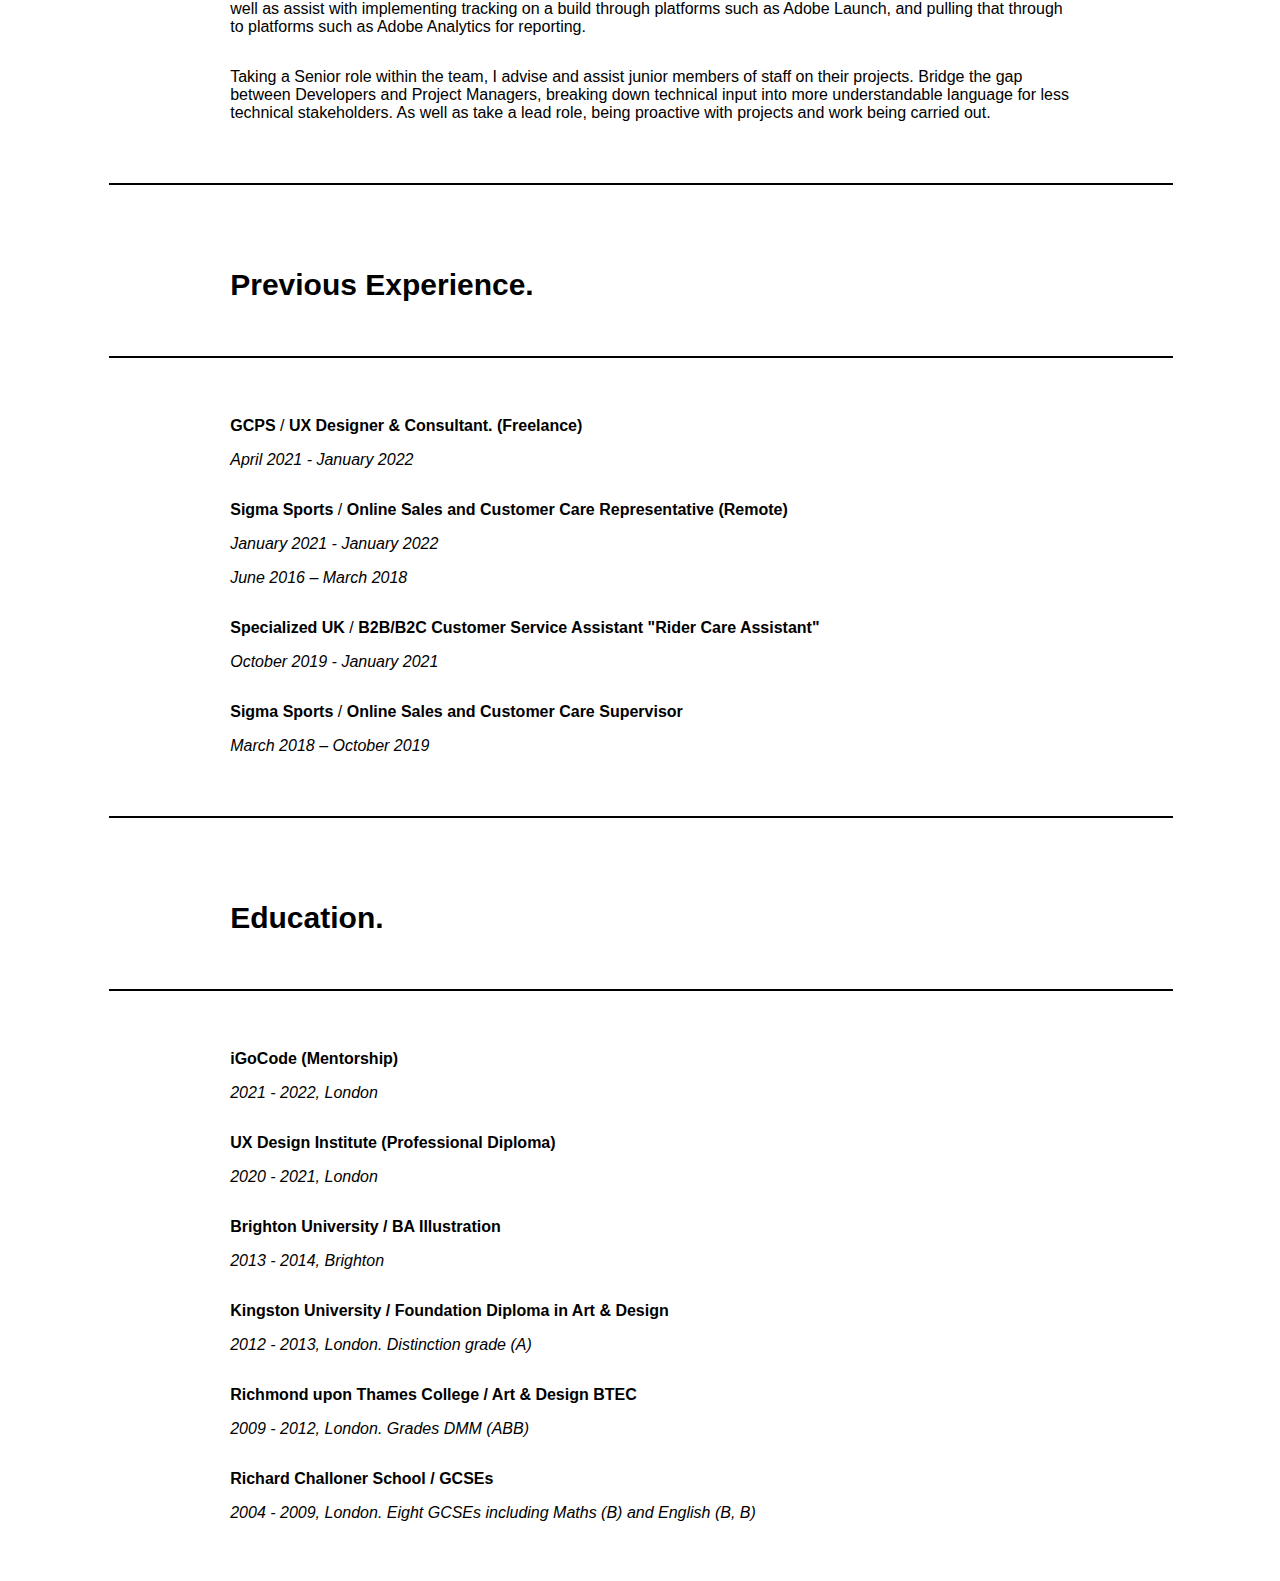
==== commit d1267abc: "Project page JS changes - CSS clean-up" ====
--- a/aboutMe.html
+++ b/aboutMe.html
@@ -61,11 +61,11 @@
         <div class="main-content">
             <div class="col-1">
                 <div class="hero-text">
-                    <h3 style="margin-block-end: 0.5em;">James Nolan.</h3>
+                    <h3 class="title_spacing">James Nolan.</h3>
                     <p>
                         <img src="https://upload.wikimedia.org/wikipedia/commons/thumb/7/70/Emoji_u1f44b.svg/128px-Emoji_u1f44b.svg.png?20170527185010"
-                            style="width: 20px;"> I'm an experienced <b style="color: #ffe786">Front End Developer</b>,
-                        <b style="color:rgb(252, 152, 152)">Web Analyst</b> and qualified <b style="color: #97c7ff">UX
+                            class="emoji_width"> I'm an experienced <b class="font_text_color-1">Front End Developer</b>,
+                        <b class="font_text_color-2">Web Analyst</b> and qualified <b class="font_text_color-3">UX
                             Designer</b>. Skilled in <b><i>HTML</i></b>, <b><i>CSS</i></b>, and
                         <b><i>JavaScript</i></b>.
                     </p>
@@ -84,9 +84,9 @@
                 </div>
             </div>
         </div>
-        <hr style="margin-top: 50px;">
+        <hr class="hr-margin-top">
         <div class="project-content">
-            <div class="col-1 aboutMe" style="flex-direction: column;">
+            <div class="col-1 aboutMe font_text-direction-col">
                 <p>Experienced Front-End Developer, Web Analyst and qualified UX Designer. Skilled in HTML, CSS,
                     Javascript - Including Javascript libraries such as VUE.js, jQuery, and React. Experience with
                     Node.js, Git and the Adobe Stack (Analytics, Launch and Target). </p>
@@ -100,22 +100,22 @@
             </div>
         </div>
         <hr>
-        <div class="project-section" style="flex-wrap: wrap;">
+        <div class="project-section font_text-wrap">
             <div class="project-content">
-                <div class="col-1 flex-column" style="flex-direction: column;">
-                    <h3 style="margin-block-end: 0.3em;">Experience.</h3>
+                <div class="col-1 flex-column font_text-direction-col">
+                    <h3 class="font_text-spacing-end">Experience.</h3>
                 </div>
             </div>
         </div>
         <hr>
         <div class="project-content">
-            <div class="col-1 aboutMe" style="flex-direction: column;">
+            <div class="col-1 aboutMe font_text-direction-col">
                 <p><b>Merkle EMEA inc.</b> / <b>Senior Associate - Analytics</b></p>
-                <p style="margin-block-start: 0em;"><i>June 2023 - Present</i></p>
+                <p class="font_text-spacing-start"><i>June 2023 - Present</i></p>
                 <p><b>Merkle EMEA inc.</b> / <b>Associate - Analytics</b></p>
-                <p style="margin-block-start: 0em;"><i>August 2022 - June 2023</i></p>
+                <p class="font_text-spacing-start"><i>August 2022 - June 2023</i></p>
                 <p><b>Merkle EMEA inc.</b> / <b>Junior Technical Analyst</b></p>
-                <p style="margin-block-start: 0em;"><i>January 2022 - August 2022</i></p>
+                <p class="font_text-spacing-start"><i>January 2022 - August 2022</i></p>
                 <p>As a Web Analyst and Front-End Developer at Merkle, I play a critical role within two departments -
                     Analytics and Conversion Rate Optimization (CRO). I bring a unique combination of technical
                     expertise in Web Development, Web Analysis and UX design knowledge to the team.</p>
@@ -140,50 +140,50 @@
             </div>
         </div>
         <hr>
-        <div class="project-section" style="flex-wrap: wrap;">
+        <div class="project-section font_text-wrap">
             <div class="project-content">
-                <div class="col-1 flex-column" style="flex-direction: column;">
-                    <h4 style="margin-block-end: 0.3em;">Previous Experience.</h4>
+                <div class="col-1 flex-column font_text-direction-col">
+                    <h4 class="font_text-spacing-end">Previous Experience.</h4>
                 </div>
             </div>
         </div>
         <hr>
         <div class="project-content">
-            <div class="col-1 aboutMe" style="flex-direction: column;">
+            <div class="col-1 aboutMe font_text-direction-col">
                 <p><b>GCPS</b> / <b>UX Designer & Consultant. (Freelance)</b></p>
-                <p style="margin-block-start: 0em;"><i>April 2021 - January 2022</i></p>
+                <p class="font_text-spacing-start"><i>April 2021 - January 2022</i></p>
                 <p><b>Sigma Sports</b> / <b>Online Sales and Customer Care Representative (Remote)</b></p>
-                <p style="margin-block-start: 0em;"><i>January 2021 - January 2022</i></p>
-                <p style="margin-block-start: 0em;"><i>June 2016 – March 2018</i></p>
+                <p class="font_text-spacing-start"><i>January 2021 - January 2022</i></p>
+                <p class="font_text-spacing-start"><i>June 2016 – March 2018</i></p>
                 <p><b>Specialized UK</b> / <b>B2B/B2C Customer Service Assistant "Rider Care Assistant"</b></p>
-                <p style="margin-block-start: 0em;"><i>October 2019 - January 2021</i></p>
+                <p class="font_text-spacing-start"><i>October 2019 - January 2021</i></p>
                 <p><b>Sigma Sports</b> / <b>Online Sales and Customer Care Supervisor</b></p>
-                <p style="margin-block-start: 0em;"><i>March 2018 – October 2019</i></p>
+                <p class="font_text-spacing-start"><i>March 2018 – October 2019</i></p>
             </div>
         </div>
         <hr>
-        <div class="project-section" style="flex-wrap: wrap;">
+        <div class="project-section font_text-wrap">
             <div class="project-content">
-                <div class="col-1 flex-column" style="flex-direction: column;">
-                    <h4 style="margin-block-end: 0.3em;">Education.</h4>
+                <div class="col-1 flex-column font_text-direction-col">
+                    <h4 class="font_text-spacing-end">Education.</h4>
                 </div>
             </div>
         </div>
         <hr>
         <div class="project-content">
-            <div class="col-1 aboutMe" style="flex-direction: column;">
+            <div class="col-1 aboutMe font_text-direction-col">
                 <p><b>iGoCode (Mentorship)</b></p>
-                <p style="margin-block-start: 0em;"><i>2021 - 2022, London</i></p>
+                <p class="font_text-spacing-start"><i>2021 - 2022, London</i></p>
                 <p><b>UX Design Institute (Professional Diploma)</b></p>
-                <p style="margin-block-start: 0em;"><i>2020 - 2021, London</i></p>
+                <p class="font_text-spacing-start"><i>2020 - 2021, London</i></p>
                 <p><b>Brighton University / BA Illustration</b></p>
-                <p style="margin-block-start: 0em;"><i>2013 - 2014, Brighton</i></p>
+                <p class="font_text-spacing-start"><i>2013 - 2014, Brighton</i></p>
                 <p><b>Kingston University / Foundation Diploma in Art & Design</b></p>
-                <p style="margin-block-start: 0em;"><i>2012 - 2013, London. Distinction grade (A)</i></p>
+                <p class="font_text-spacing-start"><i>2012 - 2013, London. Distinction grade (A)</i></p>
                 <p><b>Richmond upon Thames College / Art & Design BTEC</b></p>
-                <p style="margin-block-start: 0em;"><i>2009 - 2012, London. Grades DMM (ABB)</i></p>
+                <p class="font_text-spacing-start"><i>2009 - 2012, London. Grades DMM (ABB)</i></p>
                 <p><b>Richard Challoner School / GCSEs</b></p>
-                <p style="margin-block-start: 0em;"><i>2004 - 2009, London. Eight GCSEs including Maths (B) and English
+                <p class="font_text-spacing-start"><i>2004 - 2009, London. Eight GCSEs including Maths (B) and English
                         (B, B)</i></p>
             </div>
         </div>
--- a/webPage.css
+++ b/webPage.css
@@ -1,6 +1,10 @@
 body {
     font-family: 'Futura', sans-serif;
     overflow-x: hidden;
+}
+
+.body_overflow-hidden {
+    overflow: hidden;
 }
 
 a {
@@ -123,6 +127,46 @@
     font-size: 45px;
 }
 
+.title_spacing {
+    margin-block-end: 0.5em;
+}
+
+.emoji_width {
+    width: 20px;
+}
+
+.font_text_color-1 {
+    color: #ffe786;
+}
+
+.font_text_color-2 {
+    color: rgb(252, 152, 152);
+}
+
+.font_text_color-3 {
+    color: #97c7ff;
+}
+
+.font_text-direction-col {
+    flex-direction: column;
+}
+
+.font_text-spacing-start {
+    margin-block-start: 0em;
+}
+
+.font_text-spacing-end {
+    margin-block-end: 0.3em;
+}
+
+.font_text-wrap {
+    flex-wrap: wrap;
+}
+
+.hr-margin-top {
+    margin-top: 50px;
+}
+
 h4 {
     font-size: 30px;
 }
@@ -243,6 +287,15 @@
     padding: 15px;
 }
 
+.project-flex_wrap {
+    flex-wrap: wrap;
+}
+
+.project-flex_wrap--padding {
+    flex-wrap: wrap;
+    padding-top: 0;
+}
+
 .col-1 {
     display: flex;
     flex: 0 0 40%;
@@ -259,6 +312,45 @@
     padding: 20px;
     margin-left: auto;
     margin-right: auto;
+}
+
+.project_title-main-font-spacing {
+    width: 60%;
+    margin-left: auto;
+    margin-right: auto;
+    display: block;
+}
+
+.contact-hero-text {
+    margin-left: auto;
+    margin-right: auto;
+    display: block;
+    text-align: center;
+}
+
+.contact-main-content_display {
+    display: block;
+}
+
+.contact-main-content_padding {
+    padding-top: 0%;
+}
+
+.project_image-styling {
+    flex-direction: column;
+    display: flex;
+    justify-content: center;
+    align-items: center;
+}
+
+.project_text-end-0 {
+    margin-block-start: 0em;
+    margin-block-end: 0em;
+}
+
+.project_text-end-0-2 {
+    margin-block-start: 0.2em;
+    margin-block-end: 0em;
 }
 
 .flex-column {
@@ -325,27 +417,27 @@
 }
 
 .logo-section:nth-child(1) {
-    color: #e6b8d3;
+    color: #5c62ff;
     text-shadow: 3px 3px 0px rgba(63, 107, 169, 0.3);
 }
 
 .logo-section:nth-child(2) {
-    color: #94b0c2;
+    color: #5c62ff;
     text-shadow: 3px 3px 0px rgba(63, 107, 169, 0.3);
 }
 
 .logo-section:nth-child(3) {
-    color: #b8d3e6;
+    color: #5c62ff;
     text-shadow: 3px 3px 0px rgba(63, 107, 169, 0.3);
 }
 
 .logo-section:nth-child(4) {
-    color: #d3e6b8;
+    color: #5c62ff;
     text-shadow: 3px 3px 0px rgba(63, 107, 169, 0.3);
 }
 
 .logo-section:nth-child(5) {
-    color: #e6b8d3;
+    color: #5c62ff;
     text-shadow: 3px 3px 0px rgba(63, 107, 169, 0.3);
 }
 
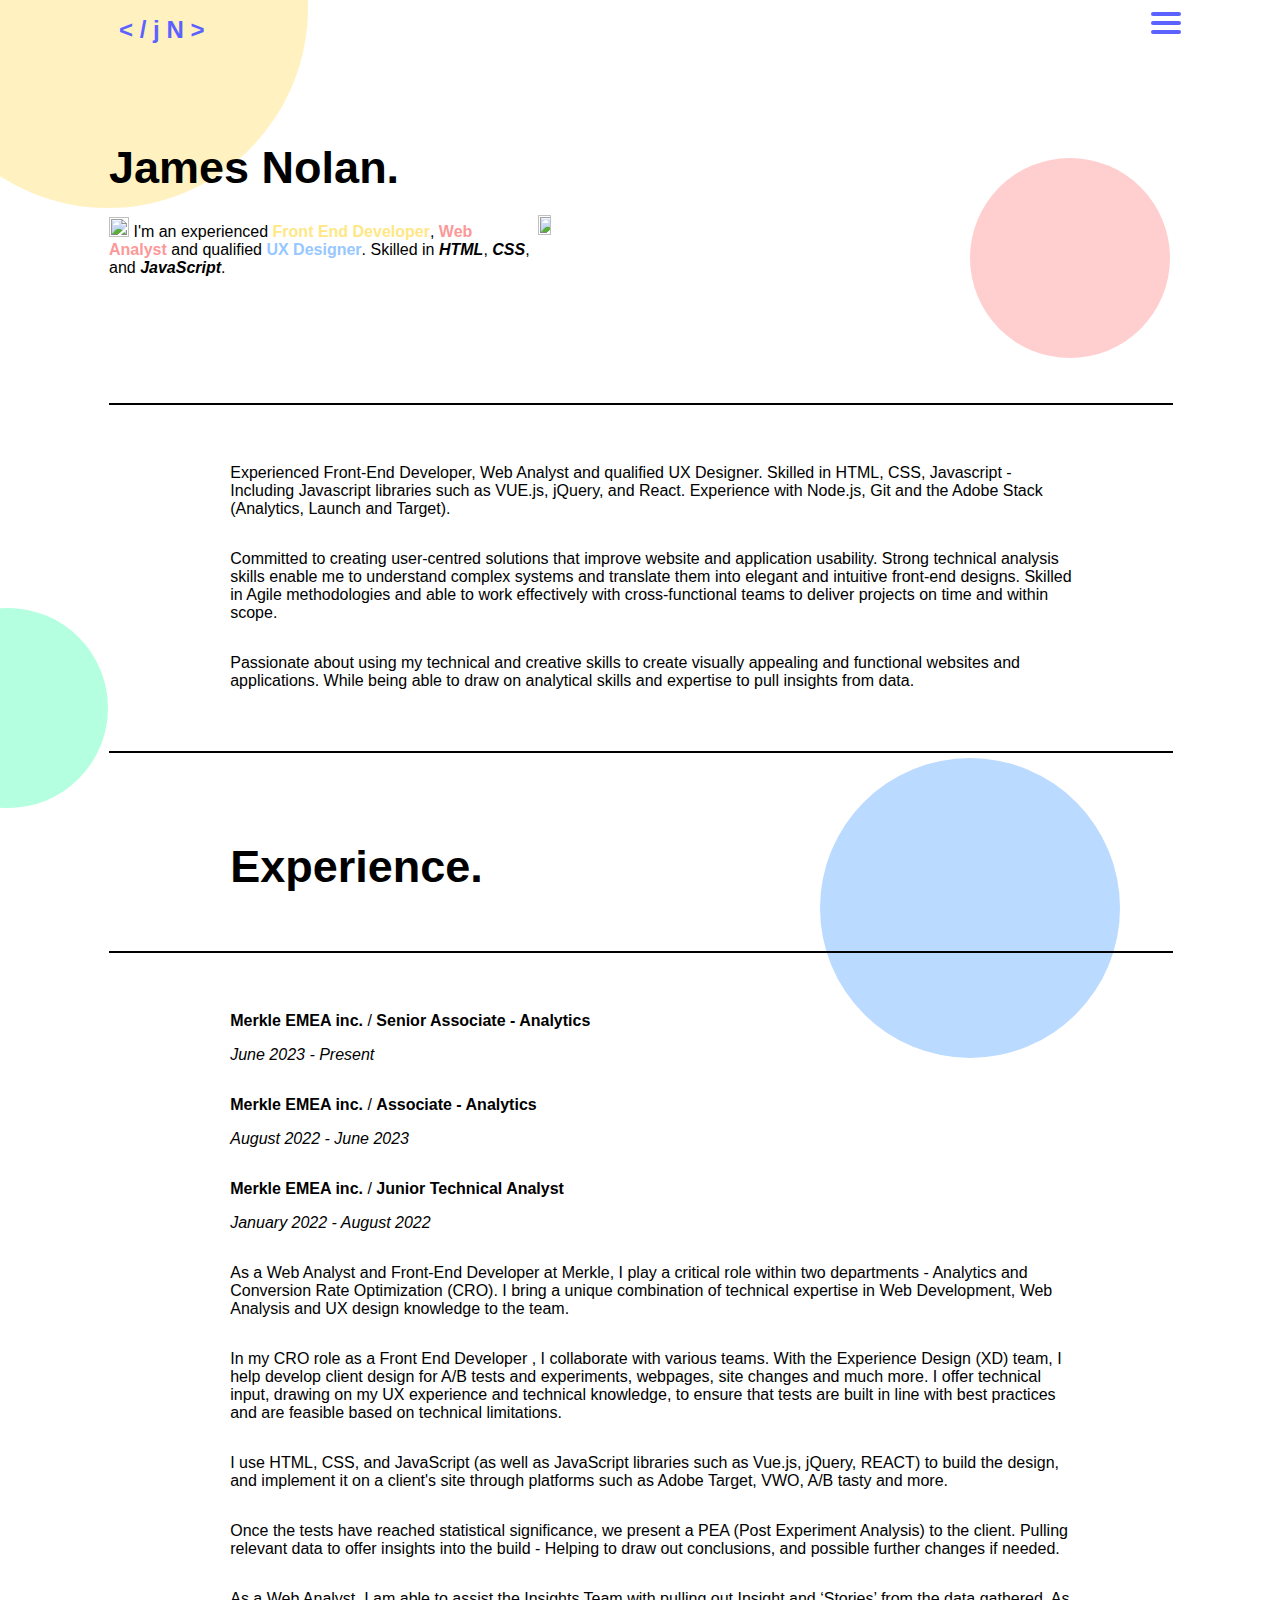
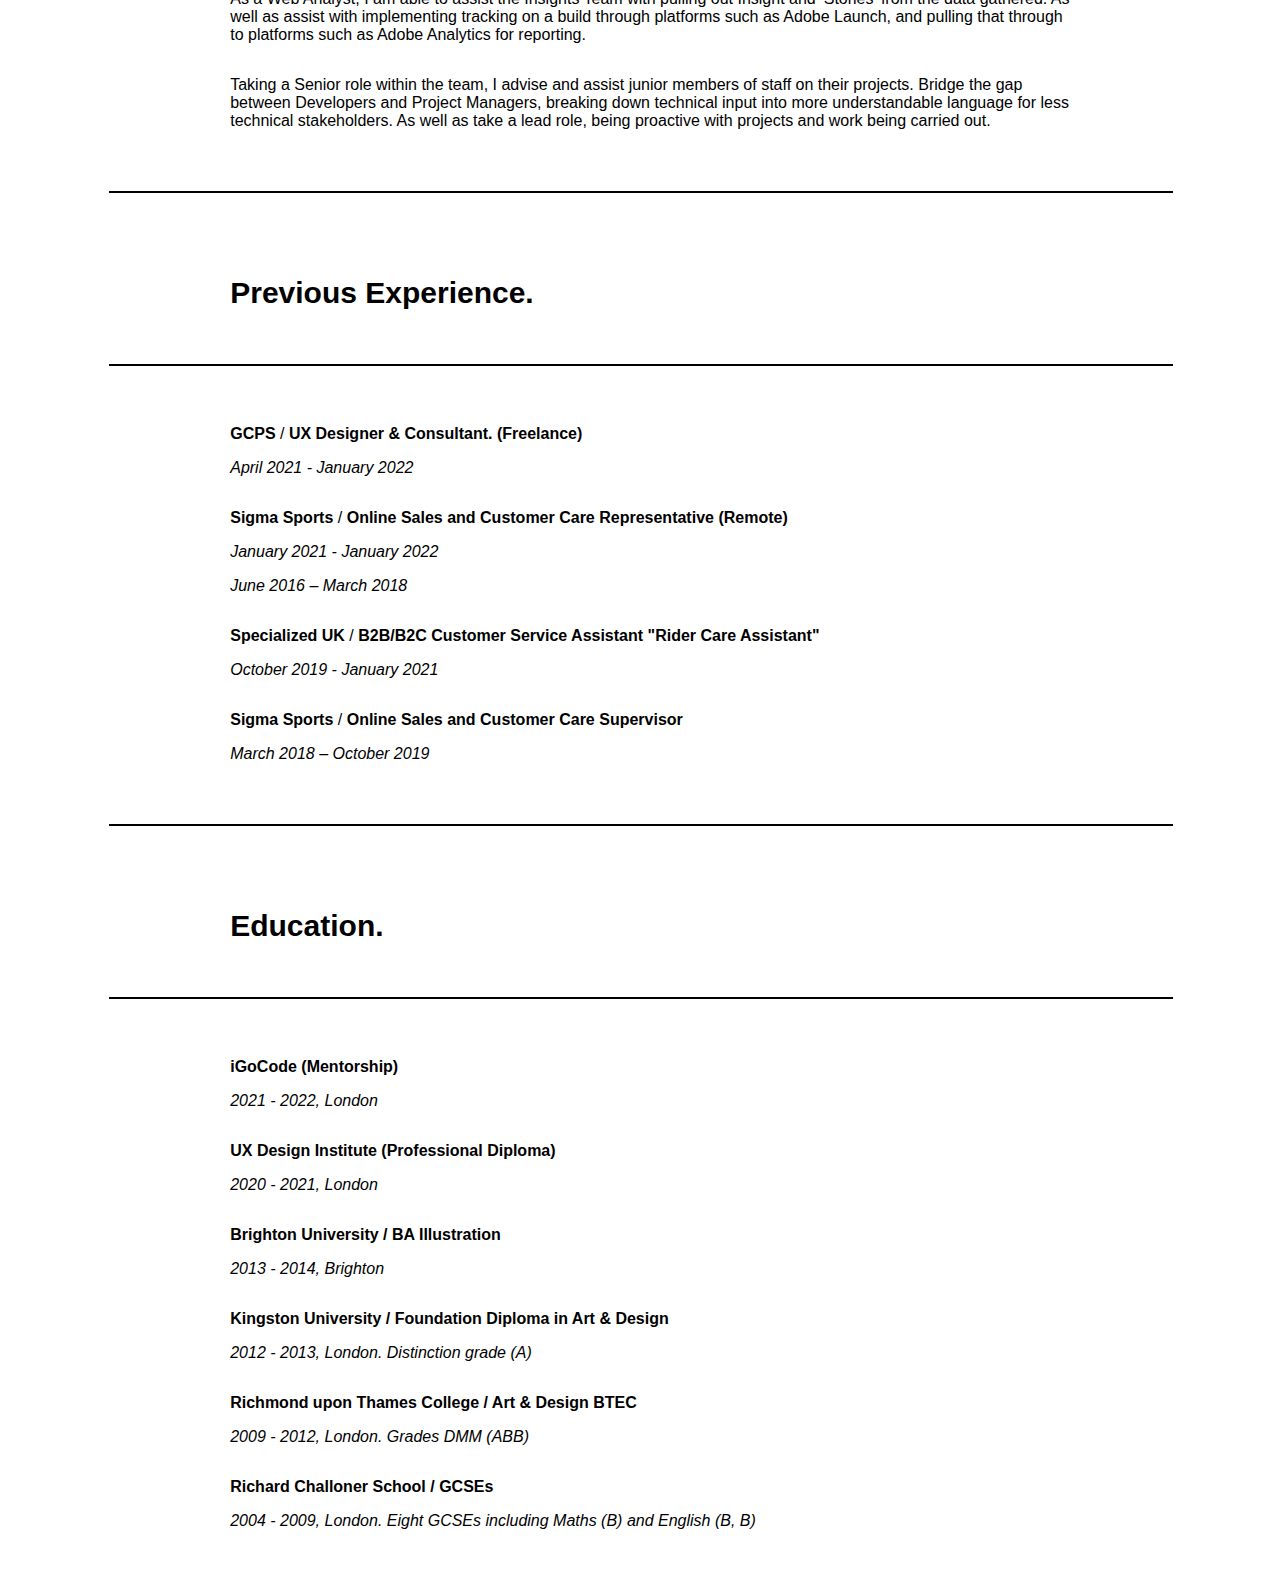
==== commit a435111f: "Trailing Burger menu only - leaving 'desktop' option in HTML and CSS for now" ====
--- a/aboutMe.html
+++ b/aboutMe.html
@@ -49,7 +49,7 @@
                             </li>
                             <li class="nav__list_item nav-item"><a class="nav__link" href="/projects.html">Projects.</a>
                             </li>
-                            <li class="nav__list_item nav-item"><a class="nav__link" href="/aboutMe.html">About.</a>
+                            <li class="nav__list_item nav-item selected"><a class="nav__link" href="/aboutMe.html">About.</a>
                             </li>
                             <li class="nav__list_item nav-item"><a class="nav__link" href="/contact.html">Contact.</a>
                             </li>
--- a/webPage.css
+++ b/webPage.css
@@ -8,7 +8,7 @@
 }
 
 a {
-    color: black;
+    color: #5c62ff;
     text-decoration: none;
 }
 
@@ -260,14 +260,10 @@
 .nav-item:hover {
     cursor: pointer;
     font-style: italic;
-    text-shadow: 3px 3px 0px rgba(63, 107, 169, 0.5);
-    opacity: 0.75;
 }
 
 .selected {
     font-style: italic;
-    text-shadow: 3px 3px 0px rgba(63, 107, 169, 0.5);
-    opacity: 0.75;
 }
 
 .main-content {
@@ -418,27 +414,22 @@
 
 .logo-section:nth-child(1) {
     color: #5c62ff;
-    text-shadow: 3px 3px 0px rgba(63, 107, 169, 0.3);
 }
 
 .logo-section:nth-child(2) {
     color: #5c62ff;
-    text-shadow: 3px 3px 0px rgba(63, 107, 169, 0.3);
 }
 
 .logo-section:nth-child(3) {
     color: #5c62ff;
-    text-shadow: 3px 3px 0px rgba(63, 107, 169, 0.3);
 }
 
 .logo-section:nth-child(4) {
     color: #5c62ff;
-    text-shadow: 3px 3px 0px rgba(63, 107, 169, 0.3);
 }
 
 .logo-section:nth-child(5) {
     color: #5c62ff;
-    text-shadow: 3px 3px 0px rgba(63, 107, 169, 0.3);
 }
 
 header {
@@ -707,7 +698,11 @@
 
 /* Desktop */
 @media screen and (min-width: 1155px) {
-    .mobile {
+   /* .mobile {
+        display: none;
+    } */
+
+    .desktop {
         display: none;
     }
 
